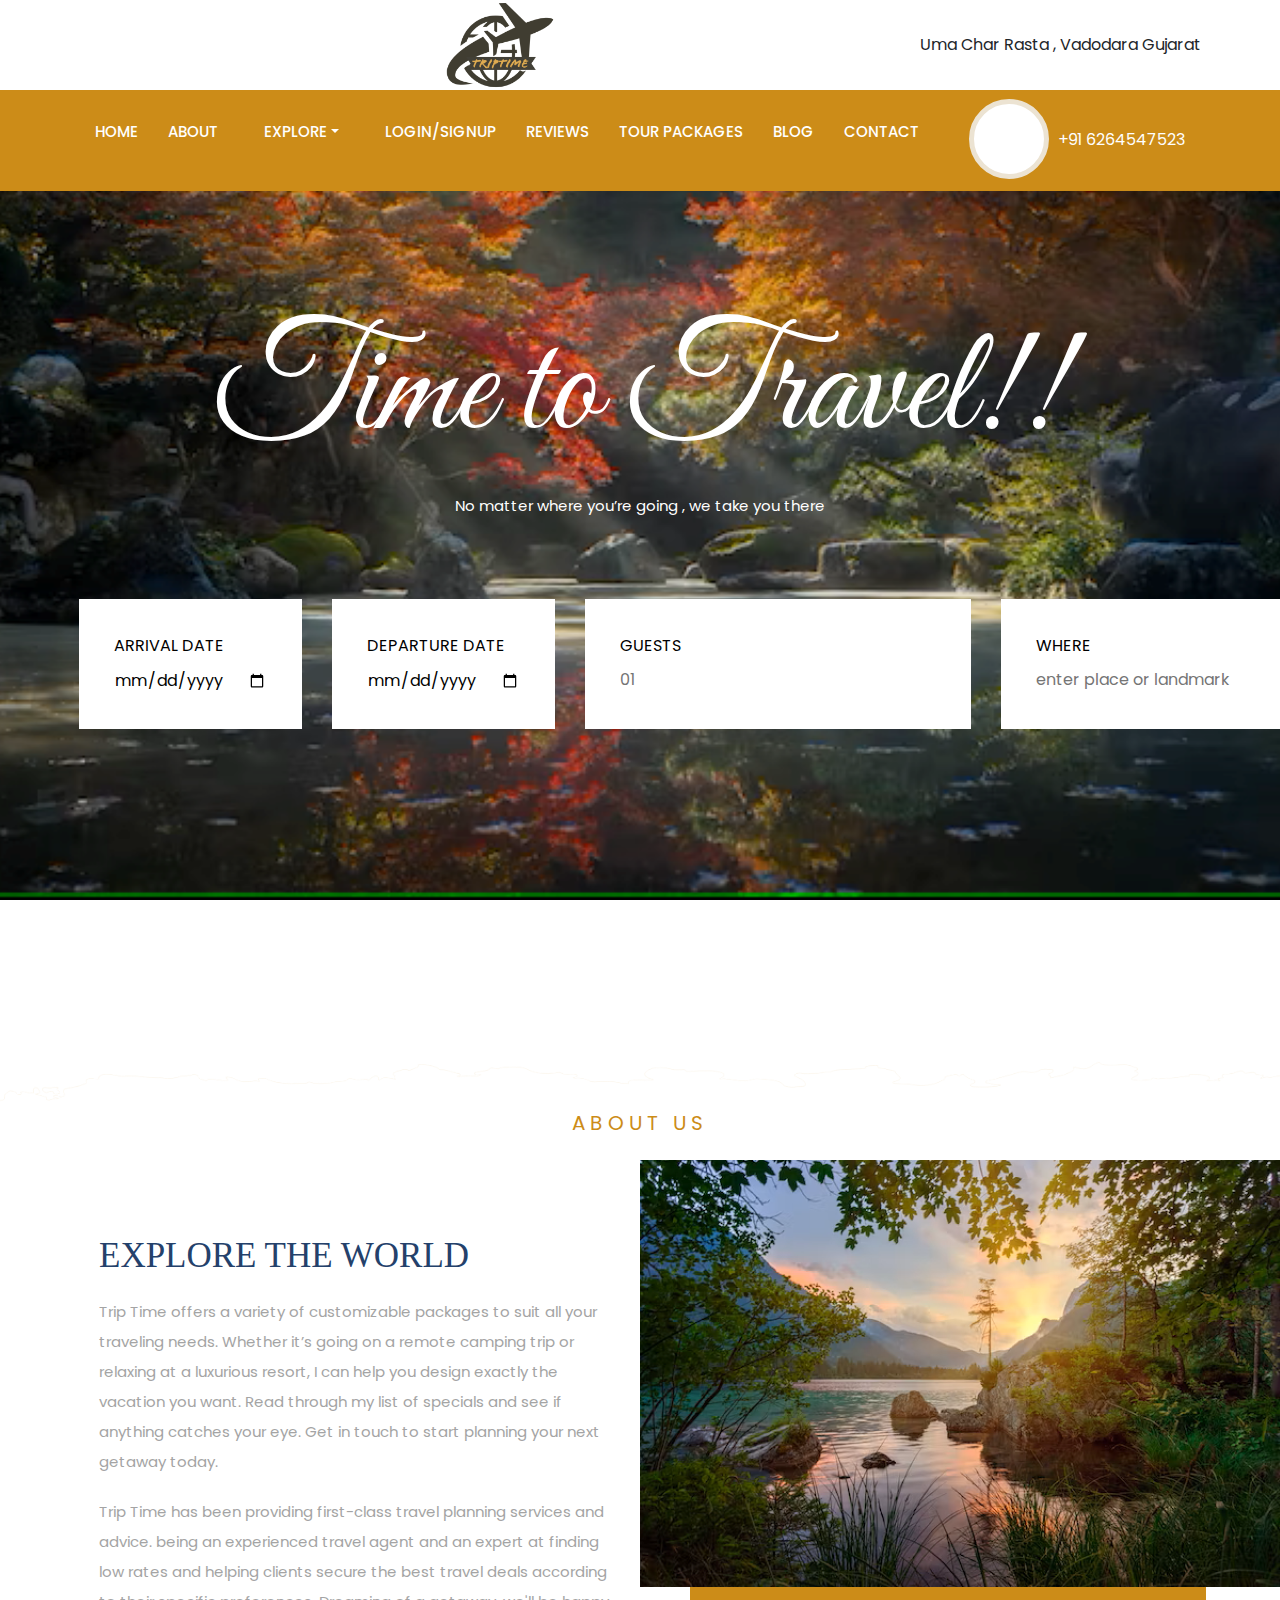
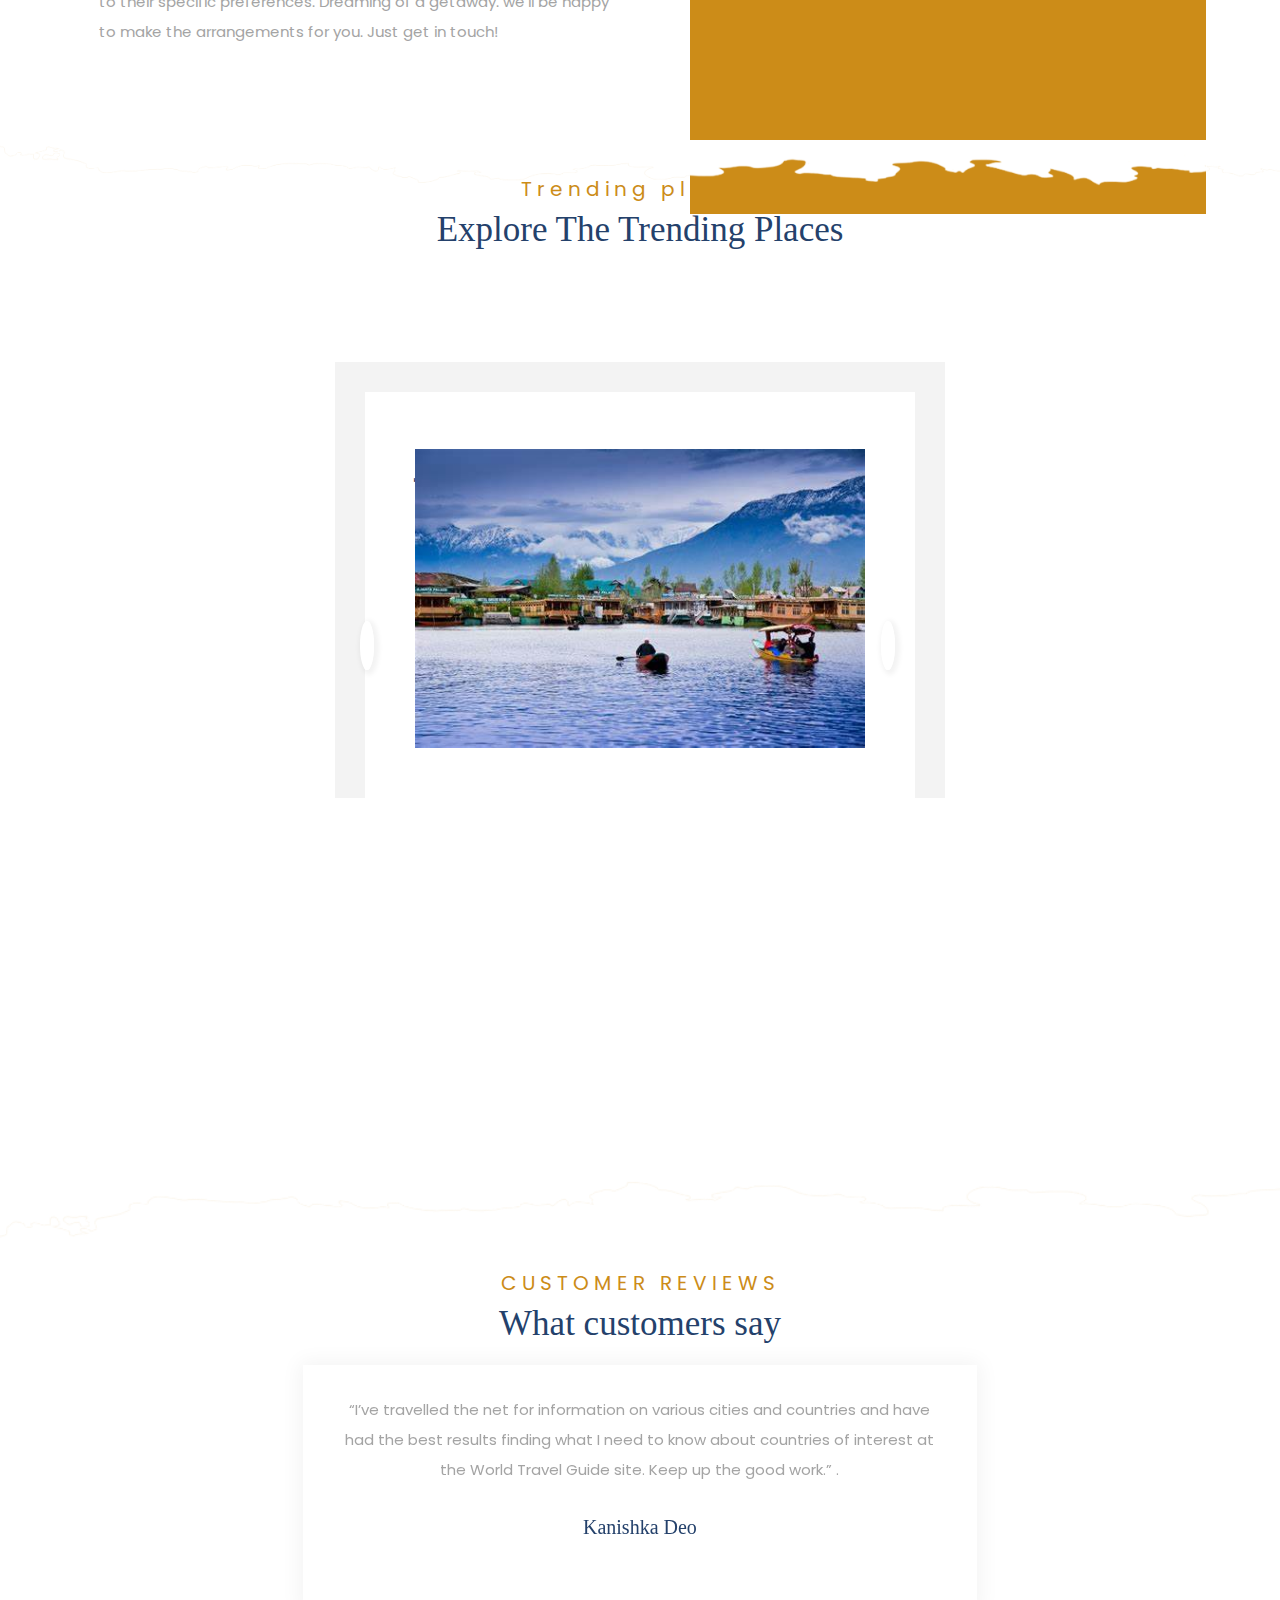
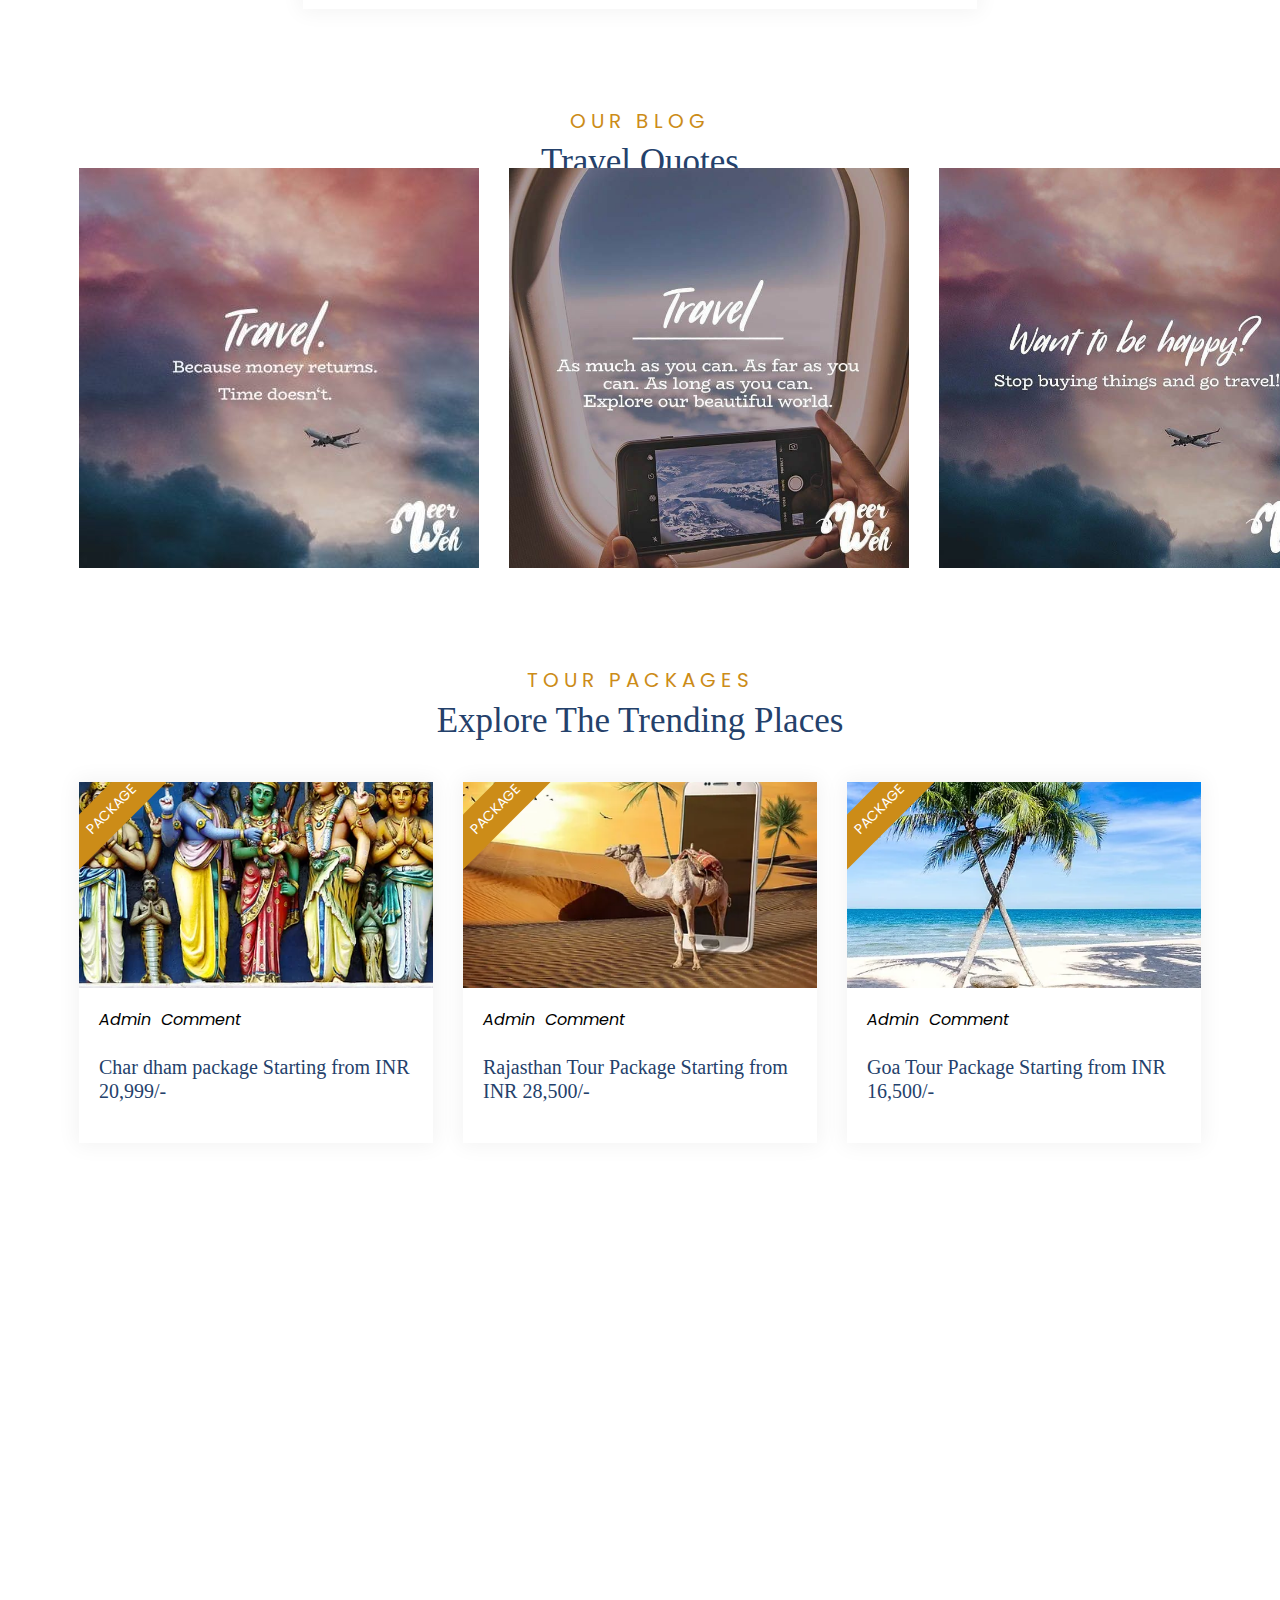
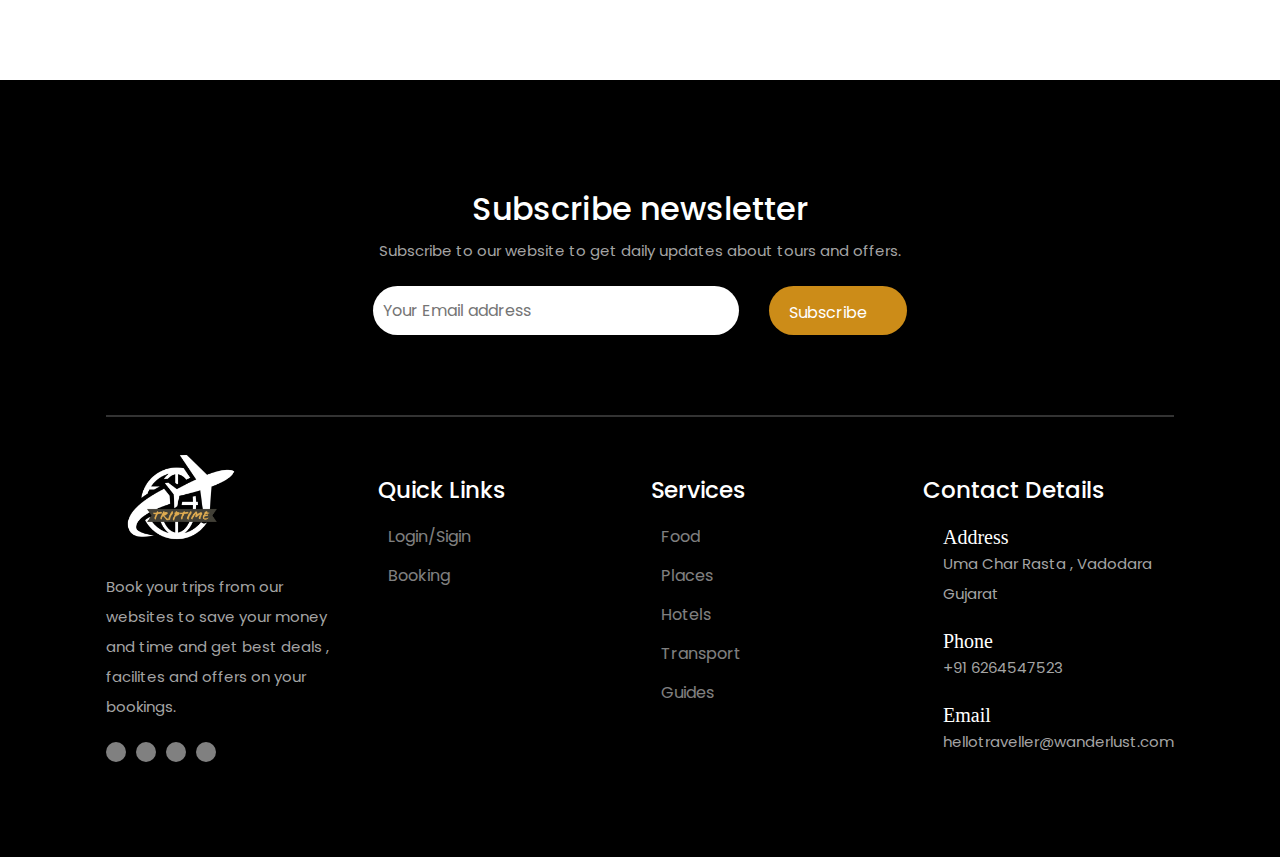
==== index.html @ 5e3bab95 "adding project files" ====
<!DOCTYPE html>
<html lang="en" dir="ltr">

<head>
  <title>Trip Time</title>
  <meta name="viewport" content="width=device-width, initial-scale=1">
  <link rel="stylesheet" href="https://cdn.jsdelivr.net/npm/bootstrap@4.0.0/dist/css/bootstrap.min.css"
    integrity="sha384-Gn5384xqQ1aoWXA+058RXPxPg6fy4IWvTNh0E263XmFcJlSAwiGgFAW/dAiS6JXm" crossorigin="anonymous">
  <link rel="stylesheet" href="https://pro.fontawesome.com/releases/v5.10.0/css/all.css"
    integrity="sha384-AYmEC3Yw5cVb3ZcuHtOA93w35dYTsvhLPVnYs9eStHfGJvOvKxVfELGroGkvsg+p" crossorigin="anonymous" />
  <link rel="stylesheet" href="css/style.css">

  <script src="https://code.jquery.com/jquery-1.12.4.min.js"
    integrity="sha256-ZosEbRLbNQzLpnKIkEdrPv7lOy9C27hHQ+Xp8a4MxAQ=" crossorigin="anonymous"></script>

  <link rel="stylesheet" href="https://cdnjs.cloudflare.com/ajax/libs/OwlCarousel2/2.3.4/assets/owl.carousel.css" />
  <link rel="stylesheet"
    href="https://cdnjs.cloudflare.com/ajax/libs/OwlCarousel2/2.3.4/assets/owl.theme.default.min.css" />
</head>

<body>
  <section class="head">
    <div class="container flex1">
      <div class="scoial">
        <i class="fab fa-facebook-f"></i>
        <i class="fab fa-twitter"></i>
        <i class="fab fa-instagram"></i>
        <i class="fab fa-youtube"></i>
      </div>
      <div class="logo">
        <img src="image/TripTime-1.png" alt="">
      </div>
      <div class="address">
        <i class="fas fa-map-marker-alt"></i>
        <span>Uma Char Rasta , Vadodara Gujarat</span>
      </div>
    </div>
  </section>

  <!--header section-->
  <header class="header">
    <div class="container">
      <nav class="navbar flex1">
        <div class="sticky_logo logo">
          <img width="150px" height="150px" src="image/TripTime-1 (1).png" alt="">
        </div>
        <!--nav bar section-->
        <ul class="nav-menu">
          <li> <a href="#home">Home</a> </li>
          <li> <a href="#about">about</a> </li>
          <li class="nav-item dropdown">
            <a class="nav-link dropdown-toggle" href="#" id="navbarDropdown" role="button" data-toggle="dropdown"
              aria-haspopup="true" aria-expanded="false">Explore</a>
            <div class="dropdown-menu" aria-labelledby="navbarDropdown">
              <a class="dropdown-item" href="#">Places</a>
              <a class="dropdown-item" href="E:\college project\main website\hotel\index.html">Hotel</a>
              <a class="dropdown-item" href="#">Food</a>
              <a class="dropdown-item" href="#">Transport</a>
              <a class="dropdown-item" href="#">Guide</a>
            </div>
          </li>
          <li> <a href="#login">Login/Signup </a></li>
          <li> <a href="#review">Reviews</a> </li>
          <li> <a href="#packages">Tour Packages</a> </li>
          <li> <a href="#blog">blog</a> </li>
          <li> <a href="#contact">contact</a> </li>
        </ul>
        <div class="hamburger">
          <span class="bar"></span>
          <span class="bar"></span>
          <span class="bar"></span>
        </div>
        <!--phone number-->
        <div class="head_contact">
          <i class="fas fa-phone-volume"></i>
          <span>+91 6264547523</span>
        </div>
      </nav>
    </div>
  </header>
  <script>
    const hamburger = document.querySelector(".hamburger");
    const navMenu = document.querySelector(".nav-menu");

    hamburger.addEventListener("click", mobliemmenu);

    function mobliemmenu() {
      hamburger.classList.toggle("active");
      navMenu.classList.toggle("active");
    }

    window.addEventListener("scroll", function () {
      var header = document.querySelector("header");
      header.classList.toggle("sticky", window.scrollY > 0)
    })
  </script>

  <!--home section-->
  <section class="home" id="home">
    <div class="container">
      <h1>Time to Travel!!</h1>
      <p>No matter where you’re going , we take you there</p>

      <div class="content grid">
        <div class="box">
          <span>ARRIVAL DATE </span> <br>
          <input type="date" placeholder="29/20/2021">
        </div>
        <div class="box">
          <span>DEPARTURE DATE </span> <br>
          <input type="date" placeholder="29/20/2021">
        </div>
        <div class="box">
          <span>GUESTS</span> <br>
          <input type="number" placeholder="01">
        </div>
        <div class="box">
          <span>WHERE </span> <br>
          <input type="text" placeholder="enter place or landmark">
        </div>
        <div class="box">
          <button class="flex1">
            <span>SEARCH</span>
            <i class="fas fa-arrow-circle-right"></i>
          </button>
        </div>
      </div>
    </div>
  </section>
  <!--about section-->
  <section class="about" id="about">
    <div class="container">
      <div class="heading">
        <h5>ABOUT US</h5>
      </div>

      <div class="content flex  top">
        <div class="left">
          <h3>EXPLORE THE WORLD
          </h3>
          <p>
            Trip Time offers a variety of customizable packages to suit all your traveling needs. Whether it’s
            going on a remote camping trip or relaxing at a luxurious resort, I can help you design exactly the vacation
            you want. Read through my list of specials and see if anything catches your eye. Get in touch to start
            planning your next getaway today.
          </p>
          <p>
            Trip Time has been providing first-class travel planning services and advice. being an experienced
            travel agent and an expert at finding low rates and helping clients secure the best travel deals according
            to their specific preferences. Dreaming of a getaway. we'll be happy to make the arrangements for you. Just
            get in touch!
          </p>
        </div>
        <div class="right">
          <img src="image/aboutusimg.png" alt="">
        </div>
      </div>
    </div>
  </section>

  <!--trending places to visit-->
  <div class="heading">
    <h5>Trending places</h5>
    <h3>Explore The Trending Places</h3>
  </div>
  <section class="wrapper">

    <div class="container">


      <div class="owl-carousel owl-theme">

        <div class="item">
          <h3> jammu kashmir</h3>
          <img src="image/jammu kashmir.jpg" />
        </div>
        <div class="item">
          <h3> Varanasi</h3>
          <img src="image/manikarnika.jpg" alt="">
        </div>
        <div class="item">
          <h3> Udaipur</h3>
          <img src="image/udaipur.jpg">
        </div>

        <div class="item">
          <h3> Kedarnath</h3>
          <img src="image/kedar.jpg">

        </div>
        <div class="item">
          <h3> Manali</h3>
          <img src="image/MANALI.jpg">
        </div>

        <div class="item">
          <h3> Leh Ladakh</h3>
          <img src="image/leh.jpg">
        </div>

        <div class="item">
          <h3> Bali</h3>
          <img src="image/bali.jpg">
        </div>

        <div class="item">
          <h3> Agra</h3>
          <img src="image/taj.jpg">
        </div>

        <div class="item">
          <h3> Jaipur</h3>
          <img src="image/hawa.jpg">
        </div>
      </div>
    </div>
  </section>

  <script src="https://cdnjs.cloudflare.com/ajax/libs/OwlCarousel2/2.3.4/owl.carousel.min.js"></script>
  <script src="https://cdnjs.cloudflare.com/ajax/libs/OwlCarousel2/2.3.4/owl.carousel.js"></script>
  <script>
    $('.owl-carousel').owlCarousel({
      loop: true,
      margin: 10,
      nav: true,
      dots: false,
      navText: ["<i class='far fa-long-arrow-alt-left'></i>", "<i class='far fa-long-arrow-alt-right'></i>"],
      responsive: {
        0: {
          items: 1
        },
        768: {
          items: 1
        },
        1000: {
          items: 1
        }
      }
    })
  </script>

  <!--explore section-->
  <section class="wrapper2" id="explore">

  </section>

  <!--login section-->
  <section class="room wrapper2 top" id="login">

  </section>

  <!--reviews section-->
  <section class="customer top" id="review">
    <div class="container">
      <div class="heading">
        <h5>CUSTOMER REVIEWS </h5>
        <h3>What customers say </h3>
      </div>

      <div class="owl-carousel owl-theme mtop">
        <div class="item">
          <div class="rate">
            <i class="fas fa-star"></i>
            <i class="fas fa-star"></i>
            <i class="fas fa-star"></i>
            <i class="fas fa-star"></i>
            <i class="fas fa-star"></i>
          </div>
          <p>“I’ve travelled the net for information on various cities and countries and have had the best results
            finding what I need to know about countries of interest at the World Travel Guide site. Keep up the good
            work.” .</p>
          <div class="admin flex">
            <div class="text">
              <h3>Kanishka Deo</h3>
            </div>
          </div>
        </div>
        <div class="item">
          <div class="rate">
            <i class="fas fa-star"></i>
            <i class="fas fa-star"></i>
            <i class="fas fa-star"></i>
            <i class="fas fa-star"></i>
            <i class="fas fa-star"></i>
          </div>
          <p>“I have used this service to determine holiday trip destinations and I was impressed that the site actually
            contains USEFUL information for a generic traveller. I wasn’t expecting tip rates, internal transportation
            schedules etc"</p>
          <div class="admin flex">
            <div class="text">
              <h3>Nityam Sharma</h3>
            </div>
          </div>
        </div>
        <div class="item">
          <div class="rate">
            <i class="fas fa-star"></i>
            <i class="fas fa-star"></i>
            <i class="fas fa-star"></i>
            <i class="fas fa-star"></i>
            <i class="fas fa-star"></i>
          </div>
          <p>“This site is what makes the WWW worthwhile. I found all the information I had been looking and asking
            countless people for. I will now recommend your site not only when needed but also just a good place to
            expand one’s knowledge. Thanks.” </p>
          <div class="admin flex">
            <div class="text">
              <h3>Neeraj Patel</h3>
            </div>
          </div>
        </div>
      </div>
    </div>

  </section>
  <script>
    $('.owl-carousel').owlCarousel({
      loop: true,
      margin: 10,
      nav: false,
      dots: false,
      navText: ["<i class='far fa-long-arrow-alt-left'></i>", "<i class='far fa-long-arrow-alt-right'></i>"],
      responsive: {
        0: {
          items: 1
        },
        768: {
          items: 1
        },
        1000: {
          items: 1
        }
      }
    })
  </script>

  <!--blog section-->
  <section class="gallary top" id="blog">
    <div class="container">
      <div class="heading">
        <h5>OUR BLOG </h5>
        <h3>Travel Quotes </h3>
      </div>
      <div class="content grid mtop">
        <div class="box">
          <div class="img">
            <img src="image/blog1.jpg" alt="">

          </div>

        </div>
        <div class="box">
          <div class="img">
            <img src="image/blog2.jpg" alt="" width="400px" height="400px">
          </div>

        </div>
        <div class="box">
          <div class="img">
            <img src="image/blog3.jpg" alt="" width="400px" height="400px">



          </div>
        </div>
      </div>
    </div>
  </section>

  <script>
    $('.owl-carousel').owlCarousel({
      loop: true,
      margin: 0,
      nav: false,
      dots: false,
      autoplay: true,
      slideTransition: 'linear',
      autoplayTimeout: 4000,
      autoplaySpeed: 4000,
      autoplayHoverPause: true,
      responsive: {
        0: {
          items: 1
        },
        768: {
          items: 3
        },
        1000: {
          items: 5
        }
      }
    })
  </script>

  <!--tour package  section-->
  <section class="blog top" id="packages">
    <div class="container">
      <div class="heading">
        <h5>TOUR PACKAGES</h5>
        <h3>Explore The Trending Places</h3>
      </div>

      <div class="content grid mtop">
        <div class="box">
          <div class="img">
            <img src="image/CHAR DHAM PACKAGE.webp" alt="">
            <span>PACKAGE</span>
          </div>
          <div class="text">
            <div class="flex">
              <i class="far fa-user"> <label>Admin</label> </i>
              <i class="far fa-comments"> <label>Comment</label> </i>
            </div>
            <h3>Char dham package Starting from INR 20,999/-</h3>
            <p> </p>

          </div>
        </div>
        <div class="box">
          <div class="img">
            <img src="image/rajasthan tour package.webp" alt="">
            <span>PACKAGE</span>
          </div>
          <div class="text">
            <div class="flex">
              <i class="far fa-user"> <label>Admin</label> </i>
              <i class="far fa-comments"> <label>Comment</label> </i>
            </div>
            <h3>Rajasthan Tour Package Starting from INR 28,500/-</h3>
          </div>
        </div>
        <div class="box">
          <div class="img">
            <img src="image/Goa beach.webp" alt="">
            <span>PACKAGE</span>
          </div>
          <div class="text">
            <div class="flex">
              <i class="far fa-user"> <label>Admin</label> </i>
              <i class="far fa-comments"> <label>Comment</label> </i>
            </div>
            <h3>Goa Tour Package Starting from INR 16,500/-</h3>
          </div>
        </div>
      </div>
    </div>
  </section>

  <!--map section-->
  <section class="map top">
    <iframe
      src="https://www.google.com/maps/embed?pb=!1m18!1m12!1m3!1d3691.400522082717!2d73.22789721510372!3d22.300687348515982!2m3!1f0!2f0!3f0!3m2!1i1024!2i768!4f13.1!3m3!1m2!1s0x395fc57f79e4c997%3A0x21b95714e0a2612b!2sUma%20Char%20Rasta%2C%20Vadodara%2C%20Gujarat!5e0!3m2!1sen!2sin!4v1676835093374!5m2!1sen!2sin"
      width="600" height="450" style="border:0;" allowfullscreen="" loading="lazy"></iframe>
  </section>

  <!--footer section-->
  <footer>

    <!--newslatter-->
    <div class="container top">
      <div class="subscribe" id="contact">
        <h2>Subscribe newsletter</h2>
        <p> Subscribe to our website to get daily updates about tours and offers.</p>
        <div class="input flex">
          <input type="email" placeholder="Your Email address">
          <button class="flex1">
            <span>Subscribe</span>
            <i class="fas fa-arrow-circle-right"></i>
          </button>
        </div>
      </div>
      <!--first part-->
      <div class="content grid  top">
        <div class="box">
          <div class="logo">
            <img width = "150px" height = "150px" src="image/TripTime-1 (1).png" alt="">
            
          </div>
          <p>Book your trips from our websites to save your money and time and get best deals , facilites and offers on
            your bookings. </p>
          <div class="social flex">
            <i class="fab fa-facebook-f"></i>
            <i class="fab fa-twitter"></i>
            <i class="fab fa-instagram"></i>
            <i class="fab fa-youtube"></i>
          </div>
        </div>
        <!--second part-->
        <div class="box">
          <h2>Quick Links</h2>
          <ul>
            <li><i class="fas fa-angle-double-right"></i>Login/Sigin</li>
            <li><i class="fas fa-angle-double-right"></i>Booking</li>
          </ul>
        </div>
        <!--third part-->
        <div class="box">
          <h2>Services</h2>
          <ul>
            <li><i class="fas fa-angle-double-right"></i>Food</li>
            <li><i class="fas fa-angle-double-right"></i>Places</li>
            <li><i class="fas fa-angle-double-right"></i>Hotels</li>
            <li><i class="fas fa-angle-double-right"></i>Transport</li>
            <li><i class="fas fa-angle-double-right"></i>Guides</li>

          </ul>
        </div>
        <!--fourth part-->
        <div class="box">
          <h2>Contact Details</h2>
          <div class="icon flex">
            <div class="i">
              <i class="fas fa-map-marker-alt"></i>
            </div>
            <div class="text">
              <h3>Address</h3>
              <p>Uma Char Rasta , Vadodara Gujarat</p>
            </div>
          </div>
          <div class="icon flex">
            <div class="i">
              <i class="fas fa-phone"></i>
            </div>
            <div class="text">
              <h3>Phone</h3>
              <p>+91 6264547523</p>
            </div>
          </div>
          <div class="icon flex">
            <div class="i">
              <i class="far fa-envelope"></i>
            </div>
            <div class="text">
              <h3>Email</h3>
              <p>hellotraveller@wanderlust.com</p>
            </div>
          </div>
        </div>
      </div>
    </div>
  </footer>
  <script src="https://code.jquery.com/jquery-3.2.1.slim.min.js"
    integrity="sha384-KJ3o2DKtIkvYIK3UENzmM7KCkRr/rE9/Qpg6aAZGJwFDMVNA/GpGFF93hXpG5KkN"
    crossorigin="anonymous"></script>
  <script src="https://cdn.jsdelivr.net/npm/popper.js@1.12.9/dist/umd/popper.min.js"
    integrity="sha384-ApNbgh9B+Y1QKtv3Rn7W3mgPxhU9K/ScQsAP7hUibX39j7fakFPskvXusvfa0b4Q"
    crossorigin="anonymous"></script>
  <script src="https://cdn.jsdelivr.net/npm/bootstrap@4.0.0/dist/js/bootstrap.min.js"
    integrity="sha384-JZR6Spejh4U02d8jOt6vLEHfe/JQGiRRSQQxSfFWpi1MquVdAyjUar5+76PVCmYl"
    crossorigin="anonymous"></script>
</body>

</html>
---- css/style.css ----
@import url('https://fonts.googleapis.com/css2?family=Poppins:wght@200;300;400;500;600;700;800;900&display=swap');
@import url('https://fonts.googleapis.com/css2?family=Great+Vibes&display=swap');

* {
  padding: 0;
  margin: 0;
  box-sizing: border-box;
}

html,
body {
  font-family: 'Poppins', sans-serif;
  scroll-behavior: smooth;
}

.container {
  max-width: 90%;
  margin: auto;
}

li {
  list-style: none;
}

a {
  text-decoration: none;
  transition: 0.5s;
}

.flex {
  display: flex;
}

.flex1 {
  display: flex;
  justify-content: space-between;
}

/*-------------head--------- */
.head {
  height: 10vh;
  line-height: 10vh;
}

.head i {
  width: 30px;
  height: 30px;
  border-radius: 50%;
  line-height: 30px;
  background: #FAF3E7;
  text-align: center;
  color: #CC8C18;
}

.head img {
  margin-top: -30px;
  width: 150px;
  height: 150px;
}

/*-------------head--------- */
/*-------------header--------- */
header {
  background: #CC8C18;
  padding: 15px 0 15px 0;
  color: white;
}

.navbar {
  display: flex;
  align-items: center;
}
.dropdown-menu {
  position: absolute;
  top: 100%;
  left: 0;
  z-index: 1000;
  display: none;
  float: left;
  min-width: 10rem;
  padding: 0.5rem 0;
  margin: 0.125rem 0 0;
  font-size: 1rem;
  color: #212529;
  text-align: left;
  list-style: none;
  background-color:grey;
  background-clip: padding-box;
  border: 1px solid rgba(0,0,0,.15);
  border-radius: 0.25rem
}

.hamburger {
  display: none;
}

.bar {
  display: block;
  width: 25px;
  height: 3px;
  margin: 5px auto;
  transition: all 0.5s ease-in-out;
  background: white;
}

.nav-menu {
  display: flex;
  justify-content: space-between;
  align-items: center;
}

img {
  vertical-align: middle;
  border-style: none;
  margin-top: -55px;
}

header ul {
  padding: 0 20px 0 0;
}

header li {
  margin-right: 30px;
}

header ul li a {
  font-size: 15px;
  color: white;
  text-transform: uppercase;
  font-weight: 500;
  transition: 0.5s;
}

header ul li a:hover {
  color: #000;
}

header .head_contact {
  position: relative;
}

header .head_contact i {
  position: absolute;
  top: -29px;
  left: -70%;
  width: 80px;
  height: 80px;
  line-height: 80px;
  text-align: center;
  background: white;
  color: #CC8C18;
  border-radius: 50%;
  transform: rotate(-45deg);
  border: 5px solid #ECE3D2;
  font-size: 30px;
}

header .sticky_logo {
  display: none;
}

header.sticky .sticky_logo {
  display: block;
  width: 50px;
  height: 50px;
  margin-top: -10px;
}

header.sticky {
  z-index: 9999;
  position: fixed;
  width: 100%;
  background: #313538;
  transition: 0.5s;
  height: 12vh;
  transition: 0.5s;
  top: 0;
  padding: 30px 0 0 0;
}

header.sticky ul li a {
  color: white;
}

@media only screen and (max-width:768px) {

  /*------------head------------*/
  .header .head_contact,
  .logo {
    display: none;
  }

  /*------------head------------*/
  header.sticky {
    height: 8vh;
  }

  header.sticky .nav-menu {
    background: #313538;
  }

  .navbar {
    height: 5vh;
    justify-content: space-between;
  }

  .nav-menu {
    position: fixed;
    left: -100%;
    top: 11rem;
    flex-direction: column;
    background: #CC8C18;
    width: 100%;
    border-radius: 10px;
    text-align: center;
    transition: 0.3s;
    z-index: 99;
  }

  header.sticky .nav-menu {
    top: 5rem;
  }

  header ul li a {
    color: white;
  }

  .nav-menu.active {
    left: 0;
  }

  header li {
    margin: 2.5rem 0;
  }

  .hamburger {
    display: block;
    cursor: pointer;
  }

  .hamburger.active .bar:nth-child(2) {
    opacity: 0;
  }

  .hamburger.active .bar:nth-child(1) {
    transform: translateY(8px) rotate(45deg);
  }

  .hamburger.active .bar:nth-child(3) {
    transform: translateY(-8px) rotate(-45deg);
  }
}

/*------------home------------*/
.grid {
  display: grid;
  grid-template-columns: repeat(5, 1fr);
  grid-gap: 30px;
}

.home {
  background-image: url("../image/backgroundimg.png");
  height: 100vh;
  width: 100vw;
  background-attachment: fixed;
  background-position: center;
  background-repeat: no-repeat;
  background-size: cover;
  text-align: center;
}

.home h1 {
  font-family: 'Great Vibes', cursive;
  font-size: 150px;
  color: white;
  padding-top: 10%;
}

.home p {
  color: white;
}

.home .content {
  text-align: left;
  color: black;
  margin-top: 7%;
}

.home .box {
  background: white;
  padding: 35px;
}

.home input {
  margin-top: 10px;
}

input {
  border: none;
  outline: none;
}

button {
  background: #CC8C18;
  color: white;
  padding: 10px 20px;
  outline: none;
  border: none;
  border-radius: 30px;
}

button i {
  margin-left: 20px;
  font-size: 25px;
}

button span {
  margin-top: 5px;
}

/*------------home------------*/
/*------------about------------*/
.top {
  margin-top: 80px;
}

.mtop {
  margin-top: 40px;
}

.heading {
  text-align: center;
}

.heading h5 {
  font-weight: 400;
  letter-spacing: 5px;
  color: #CC8C18;
  padding-top: 20px;
}

.heading h2 {
  color: #24416B;
  font-size: 45px;
  font-family: serif;
  font-weight: bold;
  margin: 10px 0 20px 0;
}

.left, .right {
  width: 50%;
}

h3 {
  font-size: 35px;
  font-family: serif;
  color: #24416B;
  margin-bottom: 20px;
}

.about .left {
  padding: 20px;
}

p {
  line-height: 30px;
  color: #a4a4a4;
  margin-bottom: 20px;
  font-size: 15px;
}

.about {
  position: relative;
  padding-bottom: 70px;
}

.about .right {
  position: relative;
}

.about .right::after {
  content: '';
  position: absolute;
  top: 0;
  left: 0;
  background: #CC8C18;
  width: 92%;
  height: 61vh;
  z-index: -1;
  margin: 50px;
}

.about::after {
  content: '';
  position: absolute;
  top: -5%;
  left: 0;
  background-image: url("../image/line1.png");
  background-size: cover;
  background-repeat: no-repeat;
  height: 50px;
  width: 100%;
}

.about::before {
  content: '';
  position: absolute;
  bottom: -5%;
  left: 0;
  background-image: url("../image/line2.png");
  background-size: cover;
  background-repeat: no-repeat;
  height: 50px;
  width: 100%;
}

/*------------about------------*/
/*------------wrapper------------*/
.wrapper {
  background-image: url("../image/main\ bg.avif");
  height: 100vh;
  background-attachment: fixed;
  background-position: center;
  background-repeat: no-repeat;
  background-size: cover;
}

.wrapper .container {
  max-width: 50%;
  margin: auto;
}

.wrapper .item {
  background: white;
  padding: 50px;
  margin-top: 15%;
  border: 30px solid #F3F3F3;
  border-bottom: none;
}

.wrapper .heading {
  text-align: left;
}

.owl-nav .owl-next,
.owl-nav .owl-prev {
  height: 47px;
  position: absolute;
  top: 60%;
  width: 26px;
  cursor: pointer;
  background: none !important;
}

.owl-nav .owl-prev {
  left: 0;
}

.owl-nav .owl-next {
  right: 53px;
}

.owl-nav .owl-next i,
.owl-nav .owl-prev i {
  background: white;
  padding: 7px;
  border-radius: 50%;
  color: #CC8C18;
  box-shadow: 2px 2px 5px 3px rgba(0, 0, 0, 0.05);
  transition: 0.5s;
}

.owl-nav .owl-next i:hover,
.owl-nav .owl-prev i:hover {
  background: #CC8C18;
  color: white;
}

/*------------wrapper------------*/
/*------------wrapper2------------*/
.wrapper2 {
  position: relative;
  text-align: center;
}

.wrapper2 .grid {
  grid-template-columns: repeat(4, 1fr);
}

.wrapper2 .box {
  box-shadow: 0 0 20px 3px rgb(0 0 0 / 5%);
  padding: 20px;
  transition: 0.5s;
}

.wrapper2 i {
  margin: 10px 0 15px 0;
  color: #CC8C18;
  font-size: 30px;
}

.wrapper2 h3 {
  font-size: 20px;
}

.wrapper2 span {
  padding: 10px;
  background: #F5E8D1;
  color: #CC8C18;
  border-radius: 50%;
}

.wrapper2 .box:hover {
  background: #CC8C18;
  cursor: pointer;
}

.wrapper2 .box:hover span {
  background: #fff;
}

.wrapper2 .box:hover p,
.wrapper2 .box:hover h3,
.wrapper2 .box:hover i {
  color: white;
}

.wrapper2::after {
  content: '';
  position: absolute;
  top: -22%;
  left: 0;
  background-image: url("../image/line1.png");
  background-size: cover;
  background-repeat: no-repeat;
  height: 75px;
  width: 100%;
  z-index: 2;
}

/*------------wrapper2------------*/
/*------------room------------*/
.room {
  margin-bottom: 50px;
  position: relative;
}

.room.wrapper2::after {
  display: none;
  top: 105%;
  background-image: url("../image/line2.png");
}

.grid2 {
  display: grid;
  grid-template-columns: repeat(2, 1fr);
  grid-gap: 30px;
}

.room img {
  width: 100%;
  height: 100%;
  margin-left: 20px;
}

.room h3 {
  margin: 0;
  padding: 0;
}

/*------------room------------*/
/*------------timer------------*/
.timer {
  position: relative;
  text-align: center;
  padding-top: 12%;
}

.background::after {
  position: absolute;
  content: '';
  top: 0;
  left: 0;
  content: '';
  background: rgba(0, 0, 0, 0.5);
  height: 100%;
  width: 100%;
}

.timer.wrapper {
  background-image: url("../image/w2.jpg");
}

.timer.about::after {
  z-index: 1;
  top: 0%;
  background-image: url("../image/line2.png");
}

.timer.about::before {
  z-index: 1;
  bottom: 0%;
  background-image: url("../image/line1.png");
}

.timer h2,
.timer h5 {
  color: white;
  text-align: center;
}

.timer .container {
  position: relative;
}

.timer h2 span {
  font-family: 'Great Vibes', cursive;
}

.clock span {
  color: white;
  font-size: 50px;
  line-height: 50px;
}

.clock p {
  color: white;
  font-size: 18px;
  letter-spacing: 3px;
}

/*------------timer------------*/
/*------------offer------------*/
.offer img {
  width: 100%;
  height: 100%;
}

.offer .right {
  padding: 20px;
  margin: 20px;
  box-shadow: 0 0 20px 3px rgb(0 0 0 / 5%);
}

.offer .content h4 {
  font-size: 20px;
  color: #627795;
  font-family: serif;
}

.offer .rate i {
  font-size: 13px;
  color: #CC8C18;
  margin: 10px 10px 20px 0;
}

.offer .content h5 {
  color: #627795;
  margin-bottom: 10px;
}

.offer .box {
  transition: 0.5s;
}

.offer .box:hover {
  transform: translateY(-10px);
}

/*------------offer------------*/
/*------------area------------*/
.area img {
  margin: 0px 0 20px 80px;
}

.area ul li {
  display: inline-block;
  font-weight: 500;
  color: #5c646e;
  margin-right: 20px;
  margin-bottom: 20px;
}

.area .left {
  position: relative;
}

.area .left::after {
  position: absolute;
  top: 0;
  left: 0;
  content: '';
  width: 85%;
  height: 92%;
  margin: 30px;
  background: #CC8C18;
  z-index: -1;
}

/*------------area------------*/
/*------------offer2------------*/
.offer2 .heading {
  padding-top: 10%;
  text-align: center;
}

.offer2 .heading h3 {
  color: white;
}

.offer2.wrapper {
  background-image: url("../image/w3.jpg");
  height: 90vh;
  background-attachment: scroll;
}

.offer2.timer {
  padding-top: 0%;
}

.offer2.wrapper .container {
  max-width: 85%;
  margin: auto;
}

.offer2 .box {
  background: white;
  padding: 30px;
  text-align: left;
  transition: 0.5s;
}

.offer2 .box:hover {
  transform: translateY(-10px);
  cursor: pointer;
}

.offer2 .box h5 {
  color: #CC8C18;
  text-align: left;
  font-weight: 400;
  list-style: 5px;
  word-spacing: 10px;
}

.offer2 .box h3 {
  font-size: 20px;
  margin: 10px 0 10px 0;
}

.offer2 label {
  color: #CC8C18;
}

.offer2 .grid {
  grid-template-columns: repeat(3, 1fr);
}

.offer2 .flex i {
  margin: 0 20px 20px 0;
  font-weight: 400;
  color: #5c646e;
}

/*------------offer2------------*/
/*------------customer------------*/
.customer .mtop {
  padding: 30px;
  max-width: 60%;
  margin: auto;
  text-align: center;
  box-shadow: 0 0 20px 3px rgb(0 0 0 / 5%);
}

.customer i {
  color: #CC8C18;
  font-size: 13px;
}

.customer .item h3 {
  font-size: 20px;
}

.customer img {
  width: 70px;
  height: 70px;
  border-radius: 50%;
}

.customer .admin {
  justify-content: center;
}

.customer .admin h3 {
  margin: 0;
}

.customer .text {
  margin: 10px;
}

.customer span {
  opacity: 0.7;
}

/*------------customer------------*/
/*------------gallary------------*/
.gallary .item {
  position: relative;
  cursor: pointer;
}

.gallary .overlay i {
  position: absolute;
  top: 40%;
  left: 40%;
  z-index: 1;
  opacity: 0;
  font-size: 50px;
  color: white;
}

.gallary .overlay {
  position: absolute;
  content: '';
  background: rgba(204, 140, 24, 0.73);
  width: 100%;
  height: 100%;
  top: 0;
  left: 0;
  opacity: 0;
}

.gallary .item:hover .overlay,
.gallary .item:hover i {
  opacity: 1;
  transition: 0.5s;
  cursor: pointer;
}

/*------------gallary------------*/
/*------------blog------------*/
.blog .grid {
  grid-template-columns: repeat(3, 1fr);
}

.blog .box {
  box-shadow: 0 0 20px 3px rgb(0 0 0 / 5%);
  transition: 0.5s;
}

.blog .box:hover {
  transform: translateY(-10px);
  cursor: pointer;
}

.blog .text {
  padding: 20px;
}

.blog img {
  width: 100%;
  height: 100%;
  position: relative;
}

.blog .img {
  position: relative;
  overflow: hidden;
}

.blog span {
  position: absolute;
  top: 4%;
  left: -11%;
  z-index: 1;
  color: white;
  background: #CC8C18;
  padding: 9px 40px;
  transform: rotate(-45deg);
  font-size: 14px;
}

.blog .box h3 {
  font-size: 20px;
}

.blog .box i {
  margin-right: 10px;
  color: #CC8C18;
}

.blog .box i label {
  color: black;
}

.blog .box h3 {
  margin: 15px 0;
}

.blog a {
  color: #CC8C18;
  font-size: 15px;
}

/*------------blog------------*/
/*------------map------------*/
.map iframe {
  width: 100%;
}

/*------------map------------*/
/*------------footer------------*/
footer {
  background: black;
  color: white;
  padding: 30px;
}

.subscribe {
  text-align: center;
  max-width: 50%;
  margin: auto;
}

.subscribe input {
  width: 100%;
  border-radius: 50px;
  margin-right: 30px;
  padding: 10px;
}

footer .grid {
  grid-template-columns: repeat(4, 1fr);
}

footer .content h2 {
  margin-bottom: 20px;
  font-size: 23px;
}

footer li {
  margin-bottom: 15px;
  opacity: 0.5;
}

footer li i {
  font-size: 13px;
  margin-right: 10px;
}

footer .content h3 {
  font-size: 20px;
  color: white;
  margin: 0;
}

footer .content .icon i {
  font-size: 25px;
  margin-right: 20px;
}

footer .social i {
  padding: 10px;
  background: grey;
  margin-right: 10px;
  border-radius: 50%;
}

footer .content {
  padding-top: 60px;
  padding-bottom: 50px;
  border-top: 2px solid rgba(255, 255, 255, 0.2);
}

/*------------footer------------*/
@media only screen and (max-width:768px) {

  /*------------home------------*/
  footer .grid,
  .blog .grid,
  .offer2 .grid,
  .wrapper2 .content,
  .grid {
    grid-template-columns: repeat(2, 1fr);
  }

  .home h1 {
    font-size: 100px;
  }

  .home {
    height: 80vh;
  }

  .home .grid {
    display: grid;
    grid-template-columns: repeat(2, 1fr);
    grid-template-rows: repeat(2, auto);
    grid-gap: 15px;
  }

  .home .box:nth-last-child(1) {
    grid-column-start: 1;
    grid-column-end: 3;
    grid-row-start: 3;
    grid-row-end: 3;
  }

  /*------------home------------*/
  /*------------about------------*/
  .left, .right {
    width: 100%;
  }

  .area .content,
  .room .content,
  .about .content {
    flex-direction: column;
  }

  .wrapper2::after,
  .area .left::after,
  .timer.about::before,
  .timer.about::after,
  .about .right::after,
  .about::before,
  .about::after {
    display: none;
  }

  /*------------about------------*/
  /*------------wrapper------------*/
  .wrapper .container {
    max-width: 80%;
    margin: auto;
  }

  /*------------wrapper2------------*/
  /*------------room------------*/
  .room img {
    margin: 0;
    margin-top: 50px;
  }

  /*------------room------------*/
  /*------------timer------------*/
  .timer.wrapper {
    height: 50vh;
  }

  /*------------timer------------*/
  /*------------offer------------*/
  .offer .box {
    flex-direction: column;
  }

  .offer .right {
    margin: 0px;
  }

  /*------------offer------------*/
  /*------------area------------*/
  .area img {
    margin: 0px;
    width: 100%;
  }

  /*------------area------------*/
  /*------------offer2------------*/
  .offer2.wrapper {
    height: 100vh;
  }

  /*------------offer2------------*/
  /*------------customer------------*/
  .customer .mtop {
    max-width: 100%;
  }

  /*------------customer------------*/
  /*------------footer------------*/
  .subscribe {
    max-width: 100%;
  }

  /*------------footer------------*/
}

@media only screen and (max-width:512px) {
  .header.sticky {
    height: 10vh;
  }

  .header.sticky .sticky_logo {
    width: auto;
    height: auto;
  }

  .header.sticky .nav-menu {
    top: 4rem;
  }

  .nav-menu {
    top: 12rem;
  }

  .head {
    height: 20vh;
    line-height: auto;
    text-align: center;
  }

  .head .container {
    flex-direction: column;
  }

  .home h1 {
    font-size: 70px;
  }

  .grid2,
  footer .grid,
  .blog .grid,
  .offer2 .grid,
  .wrapper2 .content,
  .grid {
    grid-template-columns: repeat(1, 1fr);
  }

  .home {
    height: 140vh;
  }

  .home .grid {
    display: grid;
    grid-template-columns: repeat(1, 1fr);
    grid-template-rows: repeat(1, auto);
    grid-gap: 15px;
  }

  .home .box:nth-last-child(1) {
    grid-column-start: 1;
    grid-column-end: 1;
    grid-row-start: 5;
    grid-row-end: 5;
  }

  img {
    width: 100%;
    height: 100%;
  }

  /*------------wrapper------------*/
  .wrapper .container {
    max-width: 90%;
  }

  .wrapper {
    height: 100vh;
  }

  .wrapper .item {
    padding: 20px;
    border: 0 solid #F3F3F3;
  }

  .offer2.wrapper {
    height: 170vh;
  }
}
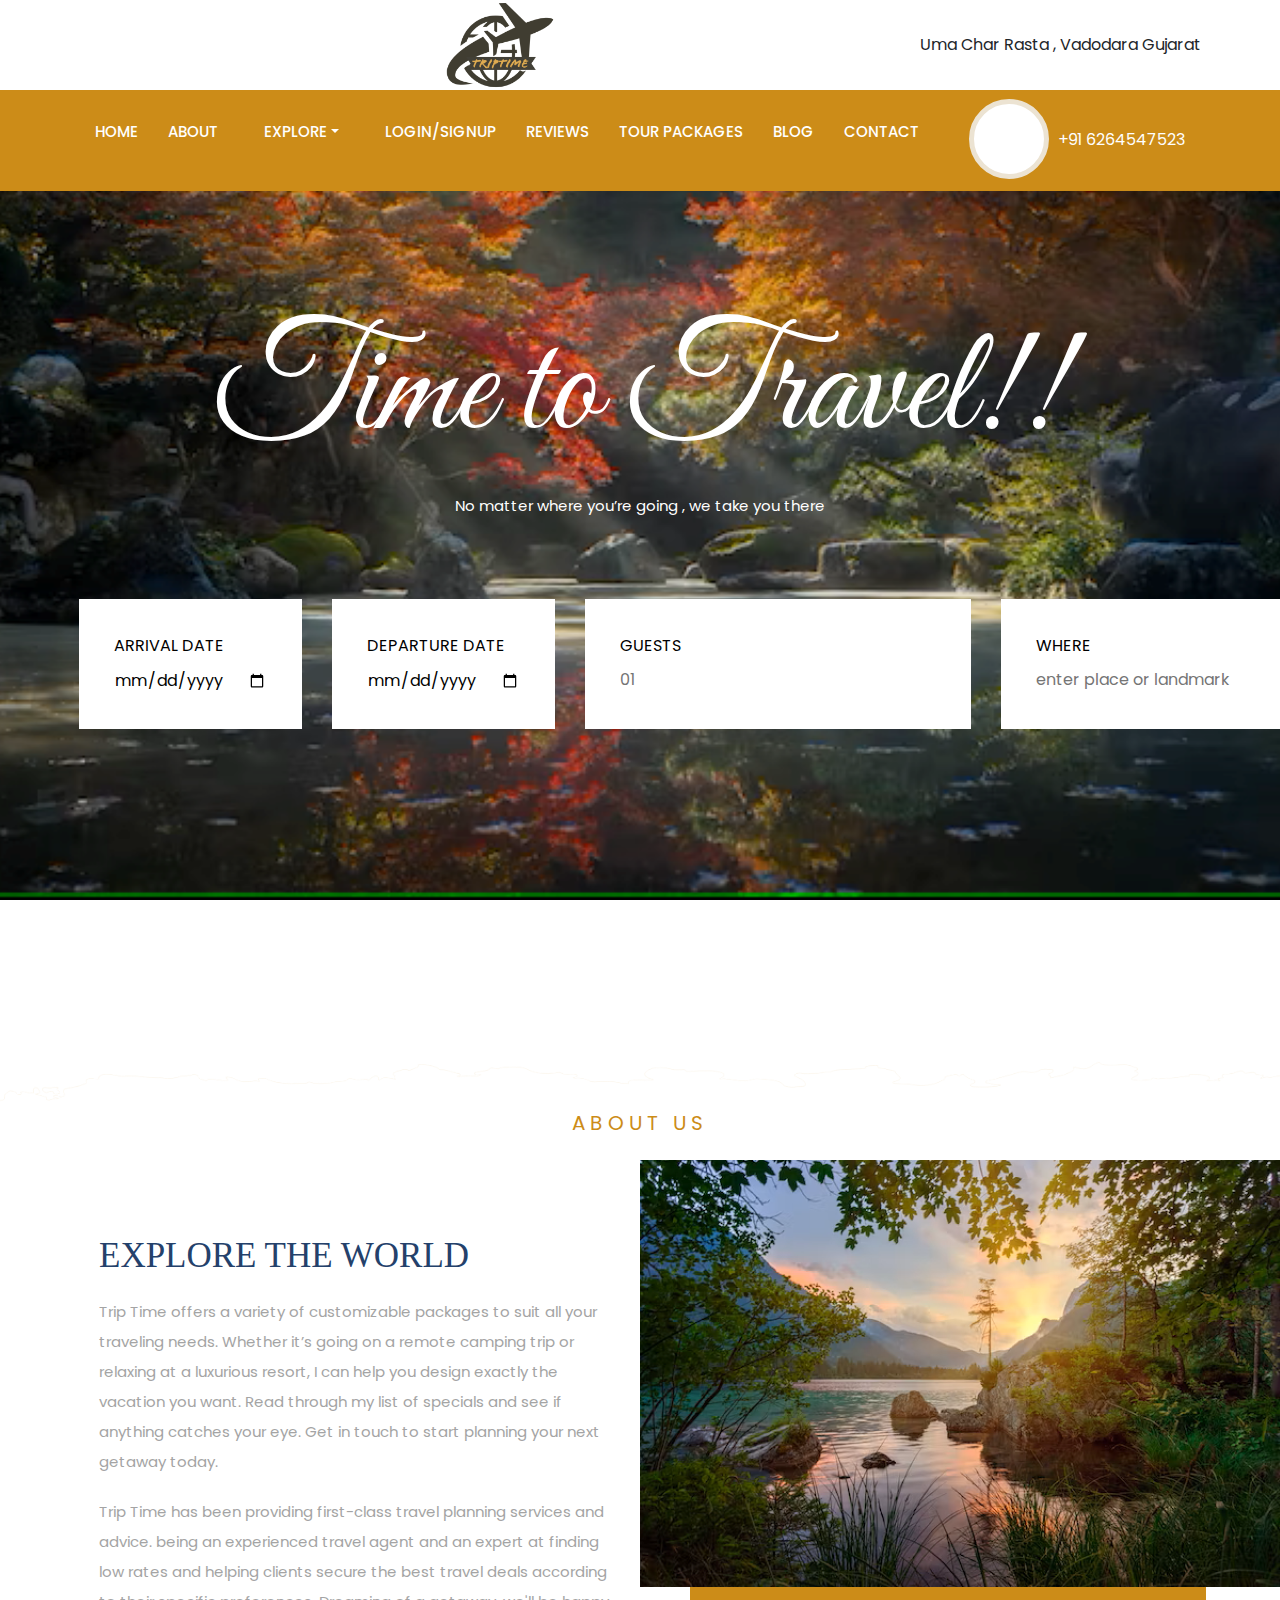
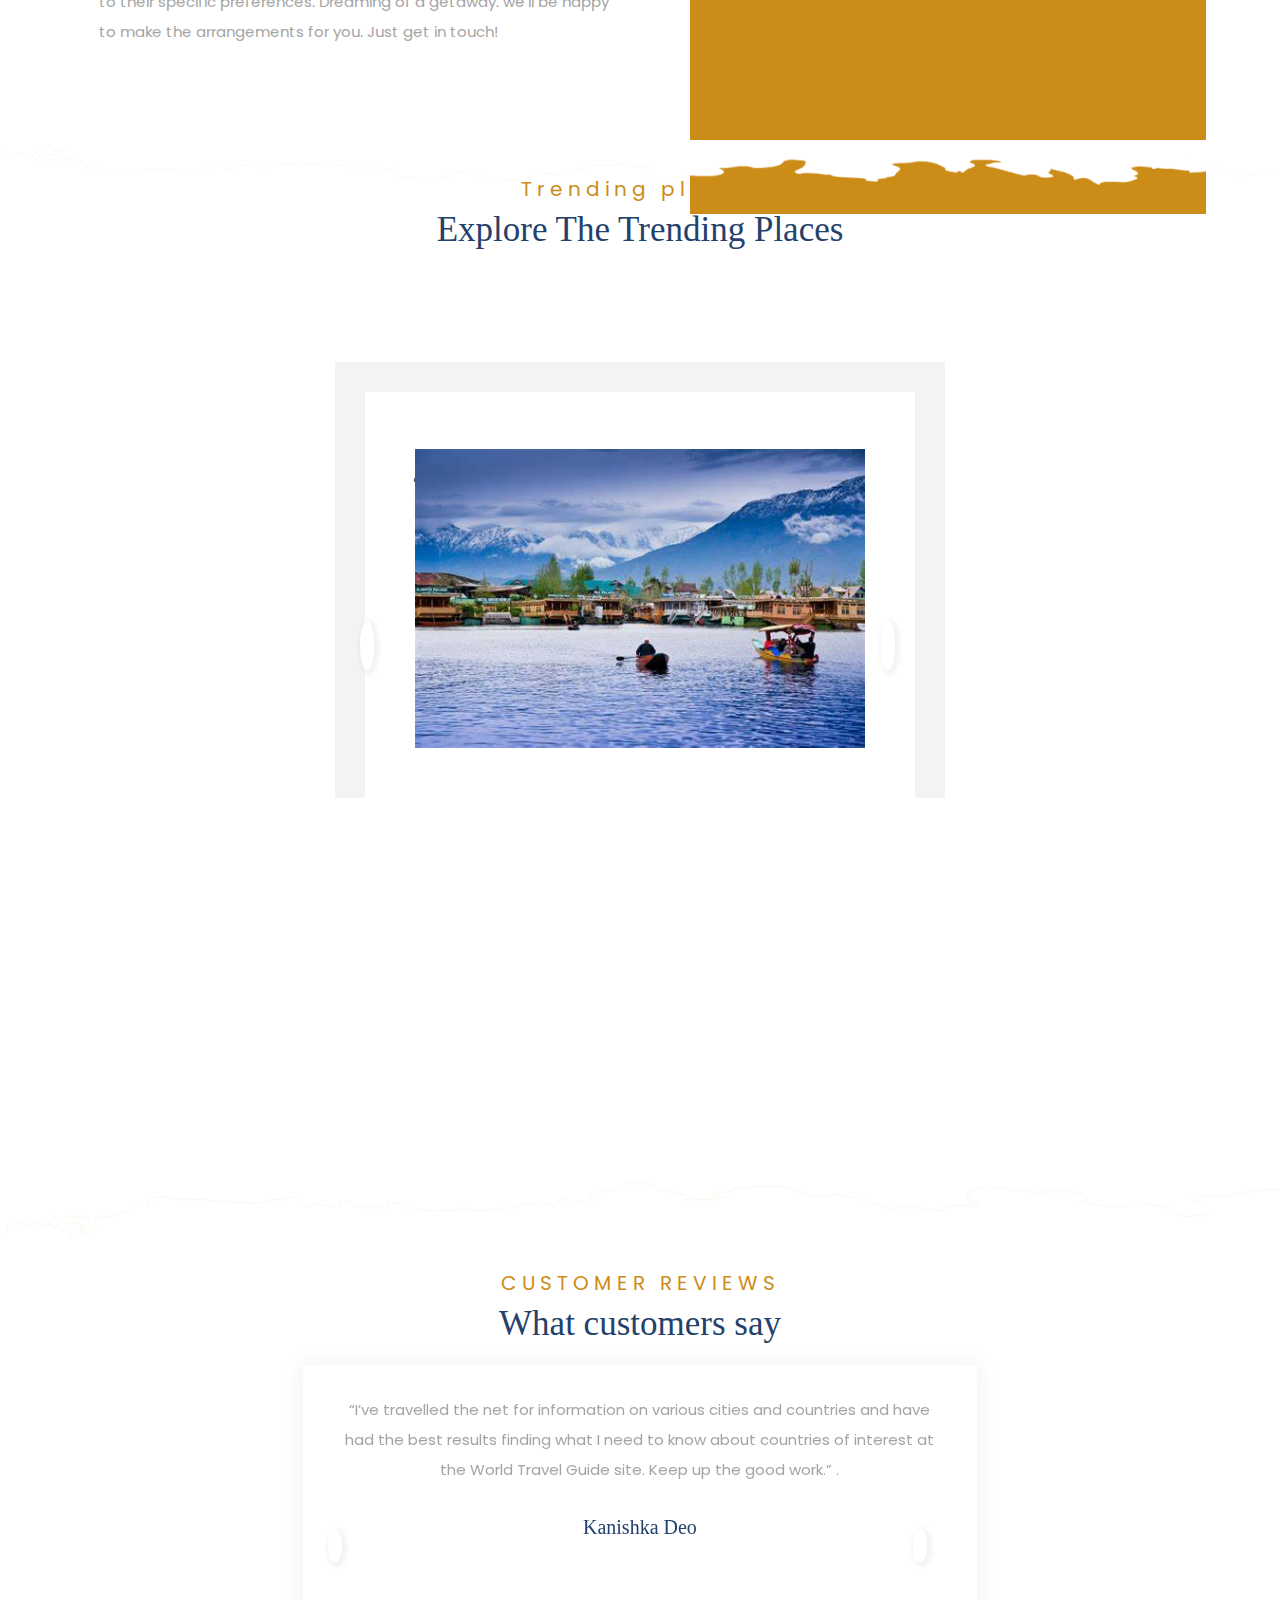
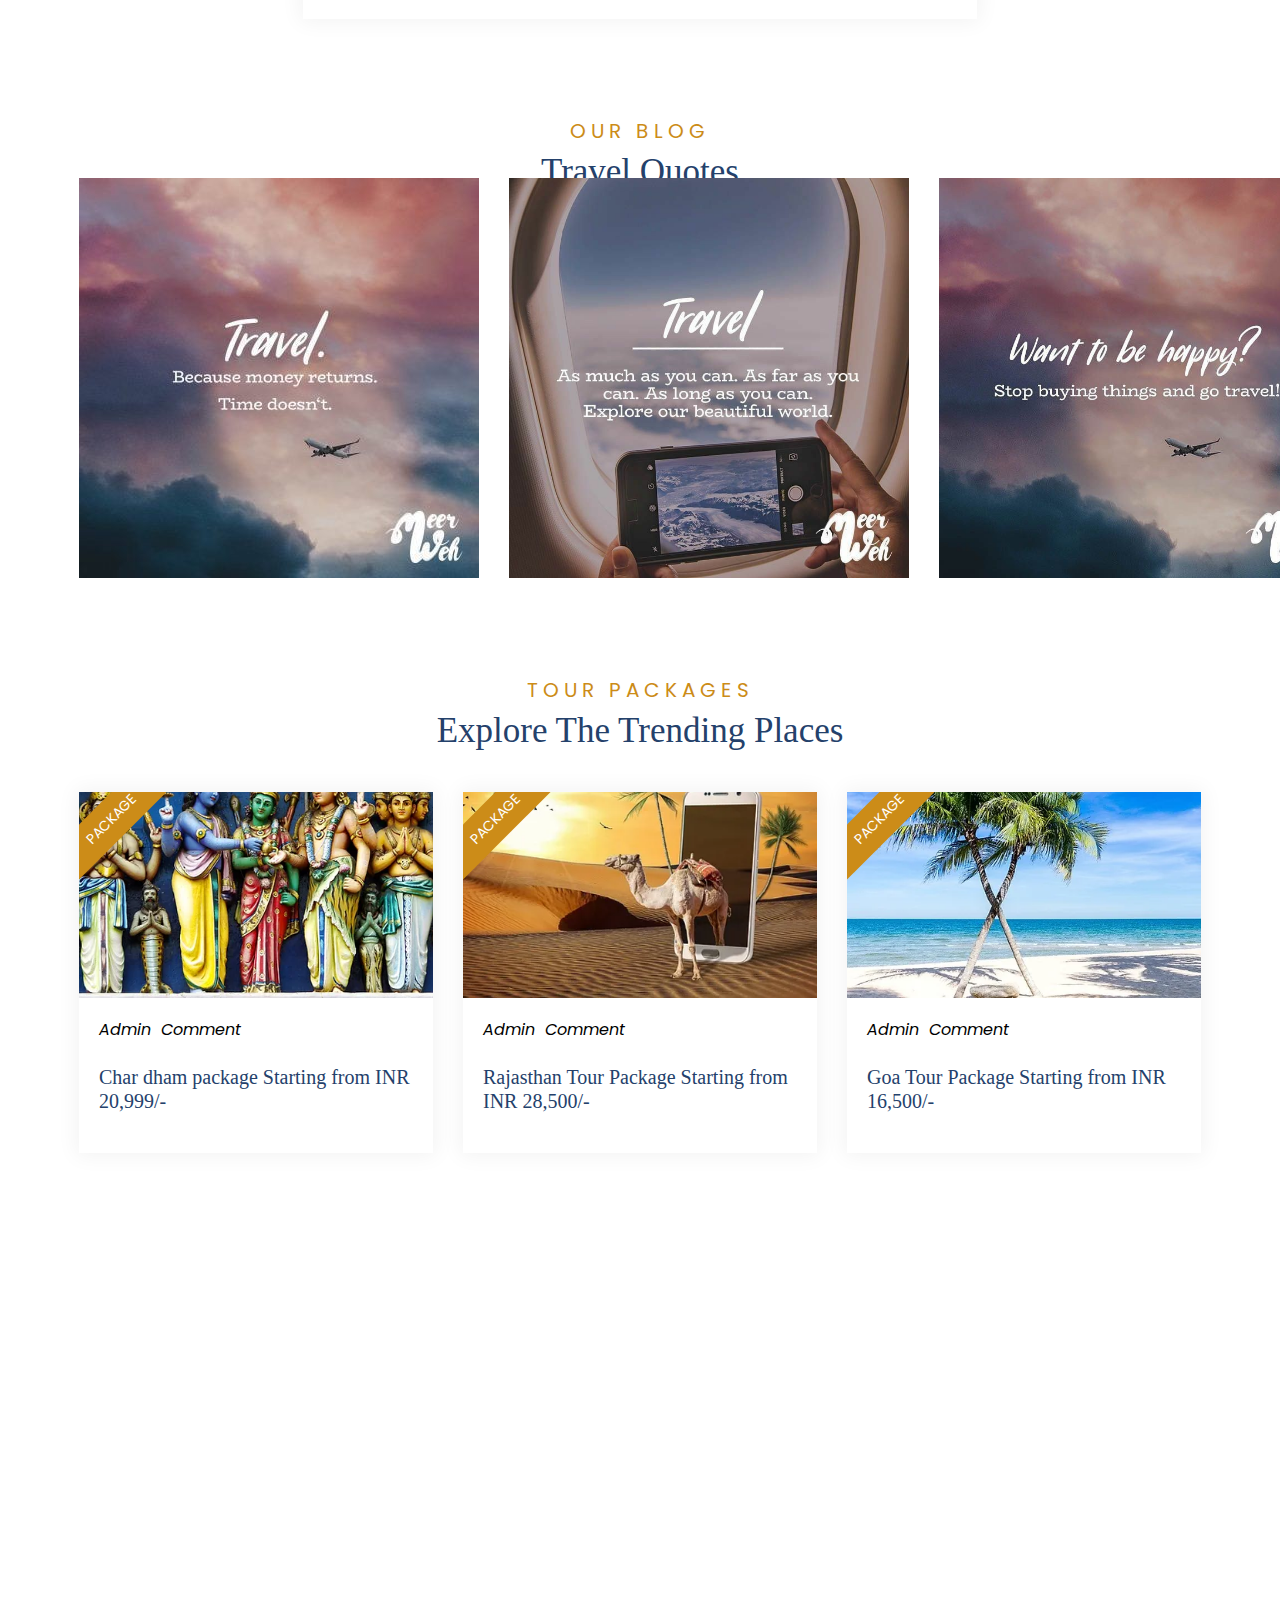
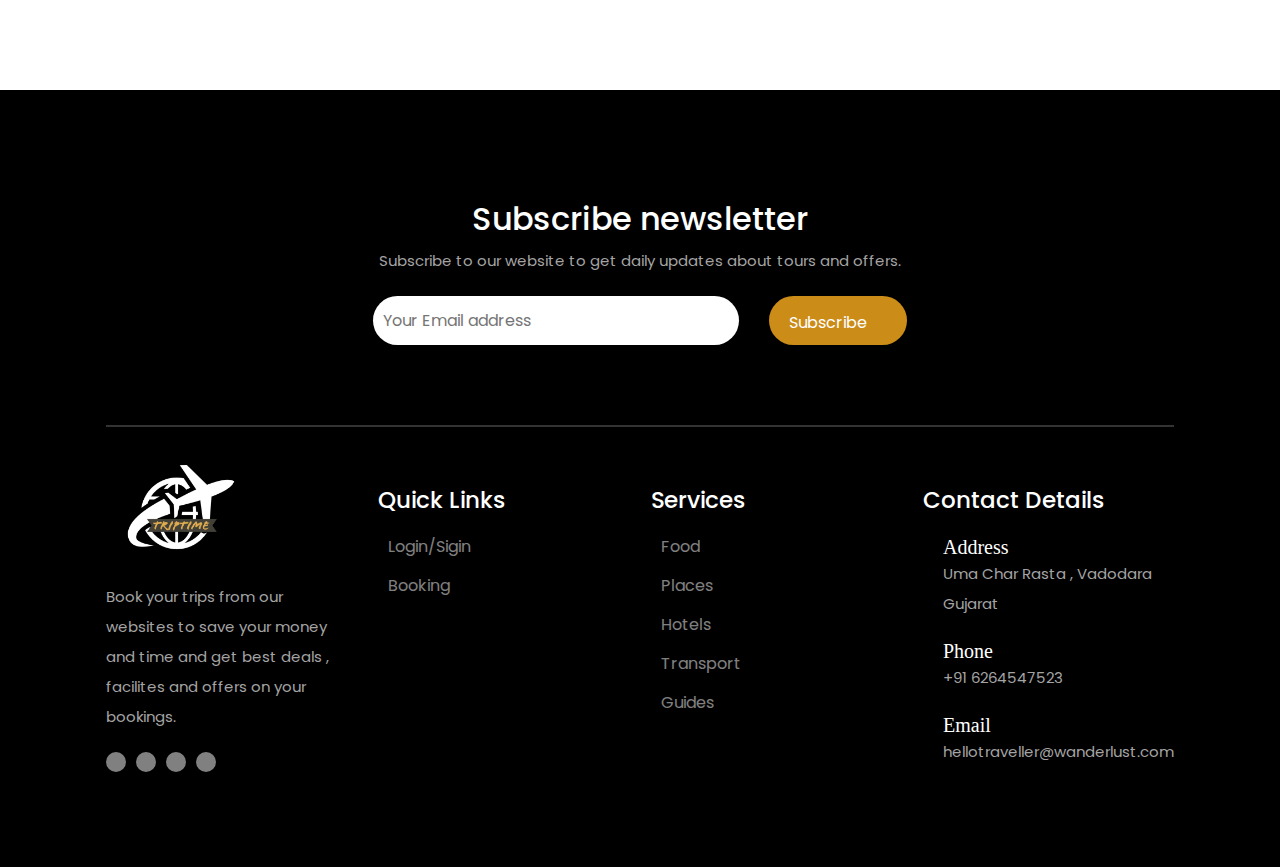
==== commit b56e8770: "updated link to hotel page" ====
--- a/index.html
+++ b/index.html
@@ -1,553 +1,599 @@
 <!DOCTYPE html>
 <html lang="en" dir="ltr">
-
-<head>
-  <title>Trip Time</title>
-  <meta name="viewport" content="width=device-width, initial-scale=1">
-  <link rel="stylesheet" href="https://cdn.jsdelivr.net/npm/bootstrap@4.0.0/dist/css/bootstrap.min.css"
-    integrity="sha384-Gn5384xqQ1aoWXA+058RXPxPg6fy4IWvTNh0E263XmFcJlSAwiGgFAW/dAiS6JXm" crossorigin="anonymous">
-  <link rel="stylesheet" href="https://pro.fontawesome.com/releases/v5.10.0/css/all.css"
-    integrity="sha384-AYmEC3Yw5cVb3ZcuHtOA93w35dYTsvhLPVnYs9eStHfGJvOvKxVfELGroGkvsg+p" crossorigin="anonymous" />
-  <link rel="stylesheet" href="css/style.css">
-
-  <script src="https://code.jquery.com/jquery-1.12.4.min.js"
-    integrity="sha256-ZosEbRLbNQzLpnKIkEdrPv7lOy9C27hHQ+Xp8a4MxAQ=" crossorigin="anonymous"></script>
-
-  <link rel="stylesheet" href="https://cdnjs.cloudflare.com/ajax/libs/OwlCarousel2/2.3.4/assets/owl.carousel.css" />
-  <link rel="stylesheet"
-    href="https://cdnjs.cloudflare.com/ajax/libs/OwlCarousel2/2.3.4/assets/owl.theme.default.min.css" />
-</head>
-
-<body>
-  <section class="head">
-    <div class="container flex1">
-      <div class="scoial">
-        <i class="fab fa-facebook-f"></i>
-        <i class="fab fa-twitter"></i>
-        <i class="fab fa-instagram"></i>
-        <i class="fab fa-youtube"></i>
-      </div>
-      <div class="logo">
-        <img src="image/TripTime-1.png" alt="">
-      </div>
-      <div class="address">
-        <i class="fas fa-map-marker-alt"></i>
-        <span>Uma Char Rasta , Vadodara Gujarat</span>
-      </div>
+  <head>
+    <title>Trip Time</title>
+    <meta name="viewport" content="width=device-width, initial-scale=1" />
+    <link
+      rel="stylesheet"
+      href="https://cdn.jsdelivr.net/npm/bootstrap@4.0.0/dist/css/bootstrap.min.css"
+      integrity="sha384-Gn5384xqQ1aoWXA+058RXPxPg6fy4IWvTNh0E263XmFcJlSAwiGgFAW/dAiS6JXm"
+      crossorigin="anonymous"
+    />
+    <link
+      rel="stylesheet"
+      href="https://pro.fontawesome.com/releases/v5.10.0/css/all.css"
+      integrity="sha384-AYmEC3Yw5cVb3ZcuHtOA93w35dYTsvhLPVnYs9eStHfGJvOvKxVfELGroGkvsg+p"
+      crossorigin="anonymous"
+    />
+    <link rel="stylesheet" href="css/style.css" />
+
+    <script
+      src="https://code.jquery.com/jquery-1.12.4.min.js"
+      integrity="sha256-ZosEbRLbNQzLpnKIkEdrPv7lOy9C27hHQ+Xp8a4MxAQ="
+      crossorigin="anonymous"
+    ></script>
+
+    <link
+      rel="stylesheet"
+      href="https://cdnjs.cloudflare.com/ajax/libs/OwlCarousel2/2.3.4/assets/owl.carousel.css"
+    />
+    <link
+      rel="stylesheet"
+      href="https://cdnjs.cloudflare.com/ajax/libs/OwlCarousel2/2.3.4/assets/owl.theme.default.min.css"
+    />
+  </head>
+
+  <body>
+    <section class="head">
+      <div class="container flex1">
+        <div class="scoial">
+          <i class="fab fa-facebook-f"></i>
+          <i class="fab fa-twitter"></i>
+          <i class="fab fa-instagram"></i>
+          <i class="fab fa-youtube"></i>
+        </div>
+        <div class="logo">
+          <img src="image/TripTime-1.png" alt="" />
+        </div>
+        <div class="address">
+          <i class="fas fa-map-marker-alt"></i>
+          <span>Uma Char Rasta , Vadodara Gujarat</span>
+        </div>
+      </div>
+    </section>
+
+    <!--header section-->
+    <header class="header">
+      <div class="container">
+        <nav class="navbar flex1">
+          <div class="sticky_logo logo">
+            <img
+              width="150px"
+              height="150px"
+              src="image/TripTime-1 (1).png"
+              alt=""
+            />
+          </div>
+          <!--nav bar section-->
+          <ul class="nav-menu">
+            <li><a href="#home">Home</a></li>
+            <li><a href="#about">about</a></li>
+            <li class="nav-item dropdown">
+              <a
+                class="nav-link dropdown-toggle"
+                href="#"
+                id="navbarDropdown"
+                role="button"
+                data-toggle="dropdown"
+                aria-haspopup="true"
+                aria-expanded="false"
+                >Explore</a
+              >
+              <div class="dropdown-menu" aria-labelledby="navbarDropdown">
+                <a class="dropdown-item" href="#">Places</a>
+                <a class="dropdown-item" href="./hotel/hotel.html">Hotel</a>
+                <a class="dropdown-item" href="#">Food</a>
+                <a class="dropdown-item" href="#">Transport</a>
+                <a class="dropdown-item" href="#">Guide</a>
+              </div>
+            </li>
+            <li><a href="#login">Login/Signup </a></li>
+            <li><a href="#review">Reviews</a></li>
+            <li><a href="#packages">Tour Packages</a></li>
+            <li><a href="#blog">blog</a></li>
+            <li><a href="#contact">contact</a></li>
+          </ul>
+          <div class="hamburger">
+            <span class="bar"></span>
+            <span class="bar"></span>
+            <span class="bar"></span>
+          </div>
+          <!--phone number-->
+          <div class="head_contact">
+            <i class="fas fa-phone-volume"></i>
+            <span>+91 6264547523</span>
+          </div>
+        </nav>
+      </div>
+    </header>
+    <script>
+      const hamburger = document.querySelector(".hamburger");
+      const navMenu = document.querySelector(".nav-menu");
+
+      hamburger.addEventListener("click", mobliemmenu);
+
+      function mobliemmenu() {
+        hamburger.classList.toggle("active");
+        navMenu.classList.toggle("active");
+      }
+
+      window.addEventListener("scroll", function () {
+        var header = document.querySelector("header");
+        header.classList.toggle("sticky", window.scrollY > 0);
+      });
+    </script>
+
+    <!--home section-->
+    <section class="home" id="home">
+      <div class="container">
+        <h1>Time to Travel!!</h1>
+        <p>No matter where you’re going , we take you there</p>
+
+        <div class="content grid">
+          <div class="box">
+            <span>ARRIVAL DATE </span> <br />
+            <input type="date" placeholder="29/20/2021" />
+          </div>
+          <div class="box">
+            <span>DEPARTURE DATE </span> <br />
+            <input type="date" placeholder="29/20/2021" />
+          </div>
+          <div class="box">
+            <span>GUESTS</span> <br />
+            <input type="number" placeholder="01" />
+          </div>
+          <div class="box">
+            <span>WHERE </span> <br />
+            <input type="text" placeholder="enter place or landmark" />
+          </div>
+          <div class="box">
+            <button class="flex1">
+              <span>SEARCH</span>
+              <i class="fas fa-arrow-circle-right"></i>
+            </button>
+          </div>
+        </div>
+      </div>
+    </section>
+    <!--about section-->
+    <section class="about" id="about">
+      <div class="container">
+        <div class="heading">
+          <h5>ABOUT US</h5>
+        </div>
+
+        <div class="content flex top">
+          <div class="left">
+            <h3>EXPLORE THE WORLD</h3>
+            <p>
+              Trip Time offers a variety of customizable packages to suit all
+              your traveling needs. Whether it’s going on a remote camping trip
+              or relaxing at a luxurious resort, I can help you design exactly
+              the vacation you want. Read through my list of specials and see if
+              anything catches your eye. Get in touch to start planning your
+              next getaway today.
+            </p>
+            <p>
+              Trip Time has been providing first-class travel planning services
+              and advice. being an experienced travel agent and an expert at
+              finding low rates and helping clients secure the best travel deals
+              according to their specific preferences. Dreaming of a getaway.
+              we'll be happy to make the arrangements for you. Just get in
+              touch!
+            </p>
+          </div>
+          <div class="right">
+            <img src="image/aboutusimg.png" alt="" />
+          </div>
+        </div>
+      </div>
+    </section>
+
+    <!--trending places to visit-->
+    <div class="heading">
+      <h5>Trending places</h5>
+      <h3>Explore The Trending Places</h3>
     </div>
-  </section>
-
-  <!--header section-->
-  <header class="header">
-    <div class="container">
-      <nav class="navbar flex1">
-        <div class="sticky_logo logo">
-          <img width="150px" height="150px" src="image/TripTime-1 (1).png" alt="">
-        </div>
-        <!--nav bar section-->
-        <ul class="nav-menu">
-          <li> <a href="#home">Home</a> </li>
-          <li> <a href="#about">about</a> </li>
-          <li class="nav-item dropdown">
-            <a class="nav-link dropdown-toggle" href="#" id="navbarDropdown" role="button" data-toggle="dropdown"
-              aria-haspopup="true" aria-expanded="false">Explore</a>
-            <div class="dropdown-menu" aria-labelledby="navbarDropdown">
-              <a class="dropdown-item" href="#">Places</a>
-              <a class="dropdown-item" href="E:\college project\main website\hotel\index.html">Hotel</a>
-              <a class="dropdown-item" href="#">Food</a>
-              <a class="dropdown-item" href="#">Transport</a>
-              <a class="dropdown-item" href="#">Guide</a>
-            </div>
-          </li>
-          <li> <a href="#login">Login/Signup </a></li>
-          <li> <a href="#review">Reviews</a> </li>
-          <li> <a href="#packages">Tour Packages</a> </li>
-          <li> <a href="#blog">blog</a> </li>
-          <li> <a href="#contact">contact</a> </li>
-        </ul>
-        <div class="hamburger">
-          <span class="bar"></span>
-          <span class="bar"></span>
-          <span class="bar"></span>
-        </div>
-        <!--phone number-->
-        <div class="head_contact">
-          <i class="fas fa-phone-volume"></i>
-          <span>+91 6264547523</span>
-        </div>
-      </nav>
-    </div>
-  </header>
-  <script>
-    const hamburger = document.querySelector(".hamburger");
-    const navMenu = document.querySelector(".nav-menu");
-
-    hamburger.addEventListener("click", mobliemmenu);
-
-    function mobliemmenu() {
-      hamburger.classList.toggle("active");
-      navMenu.classList.toggle("active");
-    }
-
-    window.addEventListener("scroll", function () {
-      var header = document.querySelector("header");
-      header.classList.toggle("sticky", window.scrollY > 0)
-    })
-  </script>
-
-  <!--home section-->
-  <section class="home" id="home">
-    <div class="container">
-      <h1>Time to Travel!!</h1>
-      <p>No matter where you’re going , we take you there</p>
-
-      <div class="content grid">
-        <div class="box">
-          <span>ARRIVAL DATE </span> <br>
-          <input type="date" placeholder="29/20/2021">
-        </div>
-        <div class="box">
-          <span>DEPARTURE DATE </span> <br>
-          <input type="date" placeholder="29/20/2021">
-        </div>
-        <div class="box">
-          <span>GUESTS</span> <br>
-          <input type="number" placeholder="01">
-        </div>
-        <div class="box">
-          <span>WHERE </span> <br>
-          <input type="text" placeholder="enter place or landmark">
-        </div>
-        <div class="box">
-          <button class="flex1">
-            <span>SEARCH</span>
-            <i class="fas fa-arrow-circle-right"></i>
-          </button>
-        </div>
-      </div>
-    </div>
-  </section>
-  <!--about section-->
-  <section class="about" id="about">
-    <div class="container">
-      <div class="heading">
-        <h5>ABOUT US</h5>
-      </div>
-
-      <div class="content flex  top">
-        <div class="left">
-          <h3>EXPLORE THE WORLD
-          </h3>
+    <section class="wrapper">
+      <div class="container">
+        <div class="owl-carousel owl-theme">
+          <div class="item">
+            <h3>jammu kashmir</h3>
+            <img src="image/jammu kashmir.jpg" />
+          </div>
+          <div class="item">
+            <h3>Varanasi</h3>
+            <img src="image/manikarnika.jpg" alt="" />
+          </div>
+          <div class="item">
+            <h3>Udaipur</h3>
+            <img src="image/udaipur.jpg" />
+          </div>
+
+          <div class="item">
+            <h3>Kedarnath</h3>
+            <img src="image/kedar.jpg" />
+          </div>
+          <div class="item">
+            <h3>Manali</h3>
+            <img src="image/MANALI.jpg" />
+          </div>
+
+          <div class="item">
+            <h3>Leh Ladakh</h3>
+            <img src="image/leh.jpg" />
+          </div>
+
+          <div class="item">
+            <h3>Bali</h3>
+            <img src="image/bali.jpg" />
+          </div>
+
+          <div class="item">
+            <h3>Agra</h3>
+            <img src="image/taj.jpg" />
+          </div>
+
+          <div class="item">
+            <h3>Jaipur</h3>
+            <img src="image/hawa.jpg" />
+          </div>
+        </div>
+      </div>
+    </section>
+
+    <!--explore section-->
+    <section class="wrapper2" id="explore"></section>
+
+    <!--login section-->
+    <section class="room wrapper2 top" id="login"></section>
+
+    <!--reviews section-->
+    <section class="customer top" id="review">
+      <div class="container">
+        <div class="heading">
+          <h5>CUSTOMER REVIEWS</h5>
+          <h3>What customers say</h3>
+        </div>
+
+        <div class="owl-carousel owl-theme mtop">
+          <div class="item">
+            <div class="rate">
+              <i class="fas fa-star"></i>
+              <i class="fas fa-star"></i>
+              <i class="fas fa-star"></i>
+              <i class="fas fa-star"></i>
+              <i class="fas fa-star"></i>
+            </div>
+            <p>
+              “I’ve travelled the net for information on various cities and
+              countries and have had the best results finding what I need to
+              know about countries of interest at the World Travel Guide site.
+              Keep up the good work.” .
+            </p>
+            <div class="admin flex">
+              <div class="text">
+                <h3>Kanishka Deo</h3>
+              </div>
+            </div>
+          </div>
+          <div class="item">
+            <div class="rate">
+              <i class="fas fa-star"></i>
+              <i class="fas fa-star"></i>
+              <i class="fas fa-star"></i>
+              <i class="fas fa-star"></i>
+              <i class="fas fa-star"></i>
+            </div>
+            <p>
+              “I have used this service to determine holiday trip destinations
+              and I was impressed that the site actually contains USEFUL
+              information for a generic traveller. I wasn’t expecting tip rates,
+              internal transportation schedules etc"
+            </p>
+            <div class="admin flex">
+              <div class="text">
+                <h3>Nityam Sharma</h3>
+              </div>
+            </div>
+          </div>
+          <div class="item">
+            <div class="rate">
+              <i class="fas fa-star"></i>
+              <i class="fas fa-star"></i>
+              <i class="fas fa-star"></i>
+              <i class="fas fa-star"></i>
+              <i class="fas fa-star"></i>
+            </div>
+            <p>
+              “This site is what makes the WWW worthwhile. I found all the
+              information I had been looking and asking countless people for. I
+              will now recommend your site not only when needed but also just a
+              good place to expand one’s knowledge. Thanks.”
+            </p>
+            <div class="admin flex">
+              <div class="text">
+                <h3>Neeraj Patel</h3>
+              </div>
+            </div>
+          </div>
+        </div>
+      </div>
+    </section>
+    <script>
+      $(".owl-carousel").owlCarousel({
+        loop: true,
+        margin: 10,
+        nav: false,
+        dots: false,
+        navText: [
+          "<i class='far fa-long-arrow-alt-left'></i>",
+          "<i class='far fa-long-arrow-alt-right'></i>",
+        ],
+        responsive: {
+          0: {
+            items: 1,
+          },
+          768: {
+            items: 1,
+          },
+          1000: {
+            items: 1,
+          },
+        },
+      });
+    </script>
+
+    <!--blog section-->
+    <section class="gallary top" id="blog">
+      <div class="container">
+        <div class="heading">
+          <h5>OUR BLOG</h5>
+          <h3>Travel Quotes</h3>
+        </div>
+        <div class="content grid mtop">
+          <div class="box">
+            <div class="img">
+              <img src="image/blog1.jpg" alt="" />
+            </div>
+          </div>
+          <div class="box">
+            <div class="img">
+              <img src="image/blog2.jpg" alt="" width="400px" height="400px" />
+            </div>
+          </div>
+          <div class="box">
+            <div class="img">
+              <img src="image/blog3.jpg" alt="" width="400px" height="400px" />
+            </div>
+          </div>
+        </div>
+      </div>
+    </section>
+
+    <!--tour package  section-->
+    <section class="blog top" id="packages">
+      <div class="container">
+        <div class="heading">
+          <h5>TOUR PACKAGES</h5>
+          <h3>Explore The Trending Places</h3>
+        </div>
+
+        <div class="content grid mtop">
+          <div class="box">
+            <div class="img">
+              <img src="image/CHAR DHAM PACKAGE.webp" alt="" />
+              <span>PACKAGE</span>
+            </div>
+            <div class="text">
+              <div class="flex">
+                <i class="far fa-user"> <label>Admin</label> </i>
+                <i class="far fa-comments"> <label>Comment</label> </i>
+              </div>
+              <h3>Char dham package Starting from INR 20,999/-</h3>
+              <p></p>
+            </div>
+          </div>
+          <div class="box">
+            <div class="img">
+              <img src="image/rajasthan tour package.webp" alt="" />
+              <span>PACKAGE</span>
+            </div>
+            <div class="text">
+              <div class="flex">
+                <i class="far fa-user"> <label>Admin</label> </i>
+                <i class="far fa-comments"> <label>Comment</label> </i>
+              </div>
+              <h3>Rajasthan Tour Package Starting from INR 28,500/-</h3>
+            </div>
+          </div>
+          <div class="box">
+            <div class="img">
+              <img src="image/Goa beach.webp" alt="" />
+              <span>PACKAGE</span>
+            </div>
+            <div class="text">
+              <div class="flex">
+                <i class="far fa-user"> <label>Admin</label> </i>
+                <i class="far fa-comments"> <label>Comment</label> </i>
+              </div>
+              <h3>Goa Tour Package Starting from INR 16,500/-</h3>
+            </div>
+          </div>
+        </div>
+      </div>
+    </section>
+
+    <!--map section-->
+    <section class="map top">
+      <iframe
+        src="https://www.google.com/maps/embed?pb=!1m18!1m12!1m3!1d3691.400522082717!2d73.22789721510372!3d22.300687348515982!2m3!1f0!2f0!3f0!3m2!1i1024!2i768!4f13.1!3m3!1m2!1s0x395fc57f79e4c997%3A0x21b95714e0a2612b!2sUma%20Char%20Rasta%2C%20Vadodara%2C%20Gujarat!5e0!3m2!1sen!2sin!4v1676835093374!5m2!1sen!2sin"
+        width="600"
+        height="450"
+        style="border: 0"
+        allowfullscreen=""
+        loading="lazy"
+      ></iframe>
+    </section>
+
+    <!--footer section-->
+    <footer>
+      <!--newslatter-->
+      <div class="container top">
+        <div class="subscribe" id="contact">
+          <h2>Subscribe newsletter</h2>
           <p>
-            Trip Time offers a variety of customizable packages to suit all your traveling needs. Whether it’s
-            going on a remote camping trip or relaxing at a luxurious resort, I can help you design exactly the vacation
-            you want. Read through my list of specials and see if anything catches your eye. Get in touch to start
-            planning your next getaway today.
+            Subscribe to our website to get daily updates about tours and
+            offers.
           </p>
-          <p>
-            Trip Time has been providing first-class travel planning services and advice. being an experienced
-            travel agent and an expert at finding low rates and helping clients secure the best travel deals according
-            to their specific preferences. Dreaming of a getaway. we'll be happy to make the arrangements for you. Just
-            get in touch!
-          </p>
-        </div>
-        <div class="right">
-          <img src="image/aboutusimg.png" alt="">
-        </div>
-      </div>
-    </div>
-  </section>
-
-  <!--trending places to visit-->
-  <div class="heading">
-    <h5>Trending places</h5>
-    <h3>Explore The Trending Places</h3>
-  </div>
-  <section class="wrapper">
-
-    <div class="container">
-
-
-      <div class="owl-carousel owl-theme">
-
-        <div class="item">
-          <h3> jammu kashmir</h3>
-          <img src="image/jammu kashmir.jpg" />
-        </div>
-        <div class="item">
-          <h3> Varanasi</h3>
-          <img src="image/manikarnika.jpg" alt="">
-        </div>
-        <div class="item">
-          <h3> Udaipur</h3>
-          <img src="image/udaipur.jpg">
-        </div>
-
-        <div class="item">
-          <h3> Kedarnath</h3>
-          <img src="image/kedar.jpg">
-
-        </div>
-        <div class="item">
-          <h3> Manali</h3>
-          <img src="image/MANALI.jpg">
-        </div>
-
-        <div class="item">
-          <h3> Leh Ladakh</h3>
-          <img src="image/leh.jpg">
-        </div>
-
-        <div class="item">
-          <h3> Bali</h3>
-          <img src="image/bali.jpg">
-        </div>
-
-        <div class="item">
-          <h3> Agra</h3>
-          <img src="image/taj.jpg">
-        </div>
-
-        <div class="item">
-          <h3> Jaipur</h3>
-          <img src="image/hawa.jpg">
-        </div>
-      </div>
-    </div>
-  </section>
-
-  <script src="https://cdnjs.cloudflare.com/ajax/libs/OwlCarousel2/2.3.4/owl.carousel.min.js"></script>
-  <script src="https://cdnjs.cloudflare.com/ajax/libs/OwlCarousel2/2.3.4/owl.carousel.js"></script>
-  <script>
-    $('.owl-carousel').owlCarousel({
-      loop: true,
-      margin: 10,
-      nav: true,
-      dots: false,
-      navText: ["<i class='far fa-long-arrow-alt-left'></i>", "<i class='far fa-long-arrow-alt-right'></i>"],
-      responsive: {
-        0: {
-          items: 1
+          <div class="input flex">
+            <input type="email" placeholder="Your Email address" />
+            <button class="flex1">
+              <span>Subscribe</span>
+              <i class="fas fa-arrow-circle-right"></i>
+            </button>
+          </div>
+        </div>
+        <!--first part-->
+        <div class="content grid top">
+          <div class="box">
+            <div class="logo">
+              <img
+                width="150px"
+                height="150px"
+                src="image/TripTime-1 (1).png"
+                alt=""
+              />
+            </div>
+            <p>
+              Book your trips from our websites to save your money and time and
+              get best deals , facilites and offers on your bookings.
+            </p>
+            <div class="social flex">
+              <i class="fab fa-facebook-f"></i>
+              <i class="fab fa-twitter"></i>
+              <i class="fab fa-instagram"></i>
+              <i class="fab fa-youtube"></i>
+            </div>
+          </div>
+          <!--second part-->
+          <div class="box">
+            <h2>Quick Links</h2>
+            <ul>
+              <li><i class="fas fa-angle-double-right"></i>Login/Sigin</li>
+              <li><i class="fas fa-angle-double-right"></i>Booking</li>
+            </ul>
+          </div>
+          <!--third part-->
+          <div class="box">
+            <h2>Services</h2>
+            <ul>
+              <li><i class="fas fa-angle-double-right"></i>Food</li>
+              <li><i class="fas fa-angle-double-right"></i>Places</li>
+              <li><i class="fas fa-angle-double-right"></i>Hotels</li>
+              <li><i class="fas fa-angle-double-right"></i>Transport</li>
+              <li><i class="fas fa-angle-double-right"></i>Guides</li>
+            </ul>
+          </div>
+          <!--fourth part-->
+          <div class="box">
+            <h2>Contact Details</h2>
+            <div class="icon flex">
+              <div class="i">
+                <i class="fas fa-map-marker-alt"></i>
+              </div>
+              <div class="text">
+                <h3>Address</h3>
+                <p>Uma Char Rasta , Vadodara Gujarat</p>
+              </div>
+            </div>
+            <div class="icon flex">
+              <div class="i">
+                <i class="fas fa-phone"></i>
+              </div>
+              <div class="text">
+                <h3>Phone</h3>
+                <p>+91 6264547523</p>
+              </div>
+            </div>
+            <div class="icon flex">
+              <div class="i">
+                <i class="far fa-envelope"></i>
+              </div>
+              <div class="text">
+                <h3>Email</h3>
+                <p>hellotraveller@wanderlust.com</p>
+              </div>
+            </div>
+          </div>
+        </div>
+      </div>
+    </footer>
+
+    <script src="https://cdnjs.cloudflare.com/ajax/libs/OwlCarousel2/2.3.4/owl.carousel.min.js"></script>
+    <script src="https://cdnjs.cloudflare.com/ajax/libs/OwlCarousel2/2.3.4/owl.carousel.js"></script>
+    <script>
+      $(".owl-carousel").owlCarousel({
+        loop: true,
+        margin: 10,
+        nav: true,
+        dots: false,
+        navText: [
+          "<i class='far fa-long-arrow-alt-left'></i>",
+          "<i class='far fa-long-arrow-alt-right'></i>",
+        ],
+        responsive: {
+          0: {
+            items: 1,
+          },
+          768: {
+            items: 1,
+          },
+          1000: {
+            items: 1,
+          },
         },
-        768: {
-          items: 1
+      });
+    </script>
+    <script
+      src="https://code.jquery.com/jquery-3.2.1.slim.min.js"
+      integrity="sha384-KJ3o2DKtIkvYIK3UENzmM7KCkRr/rE9/Qpg6aAZGJwFDMVNA/GpGFF93hXpG5KkN"
+      crossorigin="anonymous"
+    ></script>
+    <script
+      src="https://cdn.jsdelivr.net/npm/popper.js@1.12.9/dist/umd/popper.min.js"
+      integrity="sha384-ApNbgh9B+Y1QKtv3Rn7W3mgPxhU9K/ScQsAP7hUibX39j7fakFPskvXusvfa0b4Q"
+      crossorigin="anonymous"
+    ></script>
+    <script
+      src="https://cdn.jsdelivr.net/npm/bootstrap@4.0.0/dist/js/bootstrap.min.js"
+      integrity="sha384-JZR6Spejh4U02d8jOt6vLEHfe/JQGiRRSQQxSfFWpi1MquVdAyjUar5+76PVCmYl"
+      crossorigin="anonymous"
+    ></script>
+
+    <script>
+      $(".owl-carousel").owlCarousel({
+        loop: true,
+        margin: 0,
+        nav: false,
+        dots: false,
+        autoplay: true,
+        slideTransition: "linear",
+        autoplayTimeout: 4000,
+        autoplaySpeed: 4000,
+        autoplayHoverPause: true,
+        responsive: {
+          0: {
+            items: 1,
+          },
+          768: {
+            items: 3,
+          },
+          1000: {
+            items: 5,
+          },
         },
-        1000: {
-          items: 1
-        }
-      }
-    })
-  </script>
-
-  <!--explore section-->
-  <section class="wrapper2" id="explore">
-
-  </section>
-
-  <!--login section-->
-  <section class="room wrapper2 top" id="login">
-
-  </section>
-
-  <!--reviews section-->
-  <section class="customer top" id="review">
-    <div class="container">
-      <div class="heading">
-        <h5>CUSTOMER REVIEWS </h5>
-        <h3>What customers say </h3>
-      </div>
-
-      <div class="owl-carousel owl-theme mtop">
-        <div class="item">
-          <div class="rate">
-            <i class="fas fa-star"></i>
-            <i class="fas fa-star"></i>
-            <i class="fas fa-star"></i>
-            <i class="fas fa-star"></i>
-            <i class="fas fa-star"></i>
-          </div>
-          <p>“I’ve travelled the net for information on various cities and countries and have had the best results
-            finding what I need to know about countries of interest at the World Travel Guide site. Keep up the good
-            work.” .</p>
-          <div class="admin flex">
-            <div class="text">
-              <h3>Kanishka Deo</h3>
-            </div>
-          </div>
-        </div>
-        <div class="item">
-          <div class="rate">
-            <i class="fas fa-star"></i>
-            <i class="fas fa-star"></i>
-            <i class="fas fa-star"></i>
-            <i class="fas fa-star"></i>
-            <i class="fas fa-star"></i>
-          </div>
-          <p>“I have used this service to determine holiday trip destinations and I was impressed that the site actually
-            contains USEFUL information for a generic traveller. I wasn’t expecting tip rates, internal transportation
-            schedules etc"</p>
-          <div class="admin flex">
-            <div class="text">
-              <h3>Nityam Sharma</h3>
-            </div>
-          </div>
-        </div>
-        <div class="item">
-          <div class="rate">
-            <i class="fas fa-star"></i>
-            <i class="fas fa-star"></i>
-            <i class="fas fa-star"></i>
-            <i class="fas fa-star"></i>
-            <i class="fas fa-star"></i>
-          </div>
-          <p>“This site is what makes the WWW worthwhile. I found all the information I had been looking and asking
-            countless people for. I will now recommend your site not only when needed but also just a good place to
-            expand one’s knowledge. Thanks.” </p>
-          <div class="admin flex">
-            <div class="text">
-              <h3>Neeraj Patel</h3>
-            </div>
-          </div>
-        </div>
-      </div>
-    </div>
-
-  </section>
-  <script>
-    $('.owl-carousel').owlCarousel({
-      loop: true,
-      margin: 10,
-      nav: false,
-      dots: false,
-      navText: ["<i class='far fa-long-arrow-alt-left'></i>", "<i class='far fa-long-arrow-alt-right'></i>"],
-      responsive: {
-        0: {
-          items: 1
-        },
-        768: {
-          items: 1
-        },
-        1000: {
-          items: 1
-        }
-      }
-    })
-  </script>
-
-  <!--blog section-->
-  <section class="gallary top" id="blog">
-    <div class="container">
-      <div class="heading">
-        <h5>OUR BLOG </h5>
-        <h3>Travel Quotes </h3>
-      </div>
-      <div class="content grid mtop">
-        <div class="box">
-          <div class="img">
-            <img src="image/blog1.jpg" alt="">
-
-          </div>
-
-        </div>
-        <div class="box">
-          <div class="img">
-            <img src="image/blog2.jpg" alt="" width="400px" height="400px">
-          </div>
-
-        </div>
-        <div class="box">
-          <div class="img">
-            <img src="image/blog3.jpg" alt="" width="400px" height="400px">
-
-
-
-          </div>
-        </div>
-      </div>
-    </div>
-  </section>
-
-  <script>
-    $('.owl-carousel').owlCarousel({
-      loop: true,
-      margin: 0,
-      nav: false,
-      dots: false,
-      autoplay: true,
-      slideTransition: 'linear',
-      autoplayTimeout: 4000,
-      autoplaySpeed: 4000,
-      autoplayHoverPause: true,
-      responsive: {
-        0: {
-          items: 1
-        },
-        768: {
-          items: 3
-        },
-        1000: {
-          items: 5
-        }
-      }
-    })
-  </script>
-
-  <!--tour package  section-->
-  <section class="blog top" id="packages">
-    <div class="container">
-      <div class="heading">
-        <h5>TOUR PACKAGES</h5>
-        <h3>Explore The Trending Places</h3>
-      </div>
-
-      <div class="content grid mtop">
-        <div class="box">
-          <div class="img">
-            <img src="image/CHAR DHAM PACKAGE.webp" alt="">
-            <span>PACKAGE</span>
-          </div>
-          <div class="text">
-            <div class="flex">
-              <i class="far fa-user"> <label>Admin</label> </i>
-              <i class="far fa-comments"> <label>Comment</label> </i>
-            </div>
-            <h3>Char dham package Starting from INR 20,999/-</h3>
-            <p> </p>
-
-          </div>
-        </div>
-        <div class="box">
-          <div class="img">
-            <img src="image/rajasthan tour package.webp" alt="">
-            <span>PACKAGE</span>
-          </div>
-          <div class="text">
-            <div class="flex">
-              <i class="far fa-user"> <label>Admin</label> </i>
-              <i class="far fa-comments"> <label>Comment</label> </i>
-            </div>
-            <h3>Rajasthan Tour Package Starting from INR 28,500/-</h3>
-          </div>
-        </div>
-        <div class="box">
-          <div class="img">
-            <img src="image/Goa beach.webp" alt="">
-            <span>PACKAGE</span>
-          </div>
-          <div class="text">
-            <div class="flex">
-              <i class="far fa-user"> <label>Admin</label> </i>
-              <i class="far fa-comments"> <label>Comment</label> </i>
-            </div>
-            <h3>Goa Tour Package Starting from INR 16,500/-</h3>
-          </div>
-        </div>
-      </div>
-    </div>
-  </section>
-
-  <!--map section-->
-  <section class="map top">
-    <iframe
-      src="https://www.google.com/maps/embed?pb=!1m18!1m12!1m3!1d3691.400522082717!2d73.22789721510372!3d22.300687348515982!2m3!1f0!2f0!3f0!3m2!1i1024!2i768!4f13.1!3m3!1m2!1s0x395fc57f79e4c997%3A0x21b95714e0a2612b!2sUma%20Char%20Rasta%2C%20Vadodara%2C%20Gujarat!5e0!3m2!1sen!2sin!4v1676835093374!5m2!1sen!2sin"
-      width="600" height="450" style="border:0;" allowfullscreen="" loading="lazy"></iframe>
-  </section>
-
-  <!--footer section-->
-  <footer>
-
-    <!--newslatter-->
-    <div class="container top">
-      <div class="subscribe" id="contact">
-        <h2>Subscribe newsletter</h2>
-        <p> Subscribe to our website to get daily updates about tours and offers.</p>
-        <div class="input flex">
-          <input type="email" placeholder="Your Email address">
-          <button class="flex1">
-            <span>Subscribe</span>
-            <i class="fas fa-arrow-circle-right"></i>
-          </button>
-        </div>
-      </div>
-      <!--first part-->
-      <div class="content grid  top">
-        <div class="box">
-          <div class="logo">
-            <img width = "150px" height = "150px" src="image/TripTime-1 (1).png" alt="">
-            
-          </div>
-          <p>Book your trips from our websites to save your money and time and get best deals , facilites and offers on
-            your bookings. </p>
-          <div class="social flex">
-            <i class="fab fa-facebook-f"></i>
-            <i class="fab fa-twitter"></i>
-            <i class="fab fa-instagram"></i>
-            <i class="fab fa-youtube"></i>
-          </div>
-        </div>
-        <!--second part-->
-        <div class="box">
-          <h2>Quick Links</h2>
-          <ul>
-            <li><i class="fas fa-angle-double-right"></i>Login/Sigin</li>
-            <li><i class="fas fa-angle-double-right"></i>Booking</li>
-          </ul>
-        </div>
-        <!--third part-->
-        <div class="box">
-          <h2>Services</h2>
-          <ul>
-            <li><i class="fas fa-angle-double-right"></i>Food</li>
-            <li><i class="fas fa-angle-double-right"></i>Places</li>
-            <li><i class="fas fa-angle-double-right"></i>Hotels</li>
-            <li><i class="fas fa-angle-double-right"></i>Transport</li>
-            <li><i class="fas fa-angle-double-right"></i>Guides</li>
-
-          </ul>
-        </div>
-        <!--fourth part-->
-        <div class="box">
-          <h2>Contact Details</h2>
-          <div class="icon flex">
-            <div class="i">
-              <i class="fas fa-map-marker-alt"></i>
-            </div>
-            <div class="text">
-              <h3>Address</h3>
-              <p>Uma Char Rasta , Vadodara Gujarat</p>
-            </div>
-          </div>
-          <div class="icon flex">
-            <div class="i">
-              <i class="fas fa-phone"></i>
-            </div>
-            <div class="text">
-              <h3>Phone</h3>
-              <p>+91 6264547523</p>
-            </div>
-          </div>
-          <div class="icon flex">
-            <div class="i">
-              <i class="far fa-envelope"></i>
-            </div>
-            <div class="text">
-              <h3>Email</h3>
-              <p>hellotraveller@wanderlust.com</p>
-            </div>
-          </div>
-        </div>
-      </div>
-    </div>
-  </footer>
-  <script src="https://code.jquery.com/jquery-3.2.1.slim.min.js"
-    integrity="sha384-KJ3o2DKtIkvYIK3UENzmM7KCkRr/rE9/Qpg6aAZGJwFDMVNA/GpGFF93hXpG5KkN"
-    crossorigin="anonymous"></script>
-  <script src="https://cdn.jsdelivr.net/npm/popper.js@1.12.9/dist/umd/popper.min.js"
-    integrity="sha384-ApNbgh9B+Y1QKtv3Rn7W3mgPxhU9K/ScQsAP7hUibX39j7fakFPskvXusvfa0b4Q"
-    crossorigin="anonymous"></script>
-  <script src="https://cdn.jsdelivr.net/npm/bootstrap@4.0.0/dist/js/bootstrap.min.js"
-    integrity="sha384-JZR6Spejh4U02d8jOt6vLEHfe/JQGiRRSQQxSfFWpi1MquVdAyjUar5+76PVCmYl"
-    crossorigin="anonymous"></script>
-</body>
-
-</html>+      });
+    </script>
+  </body>
+</html>
